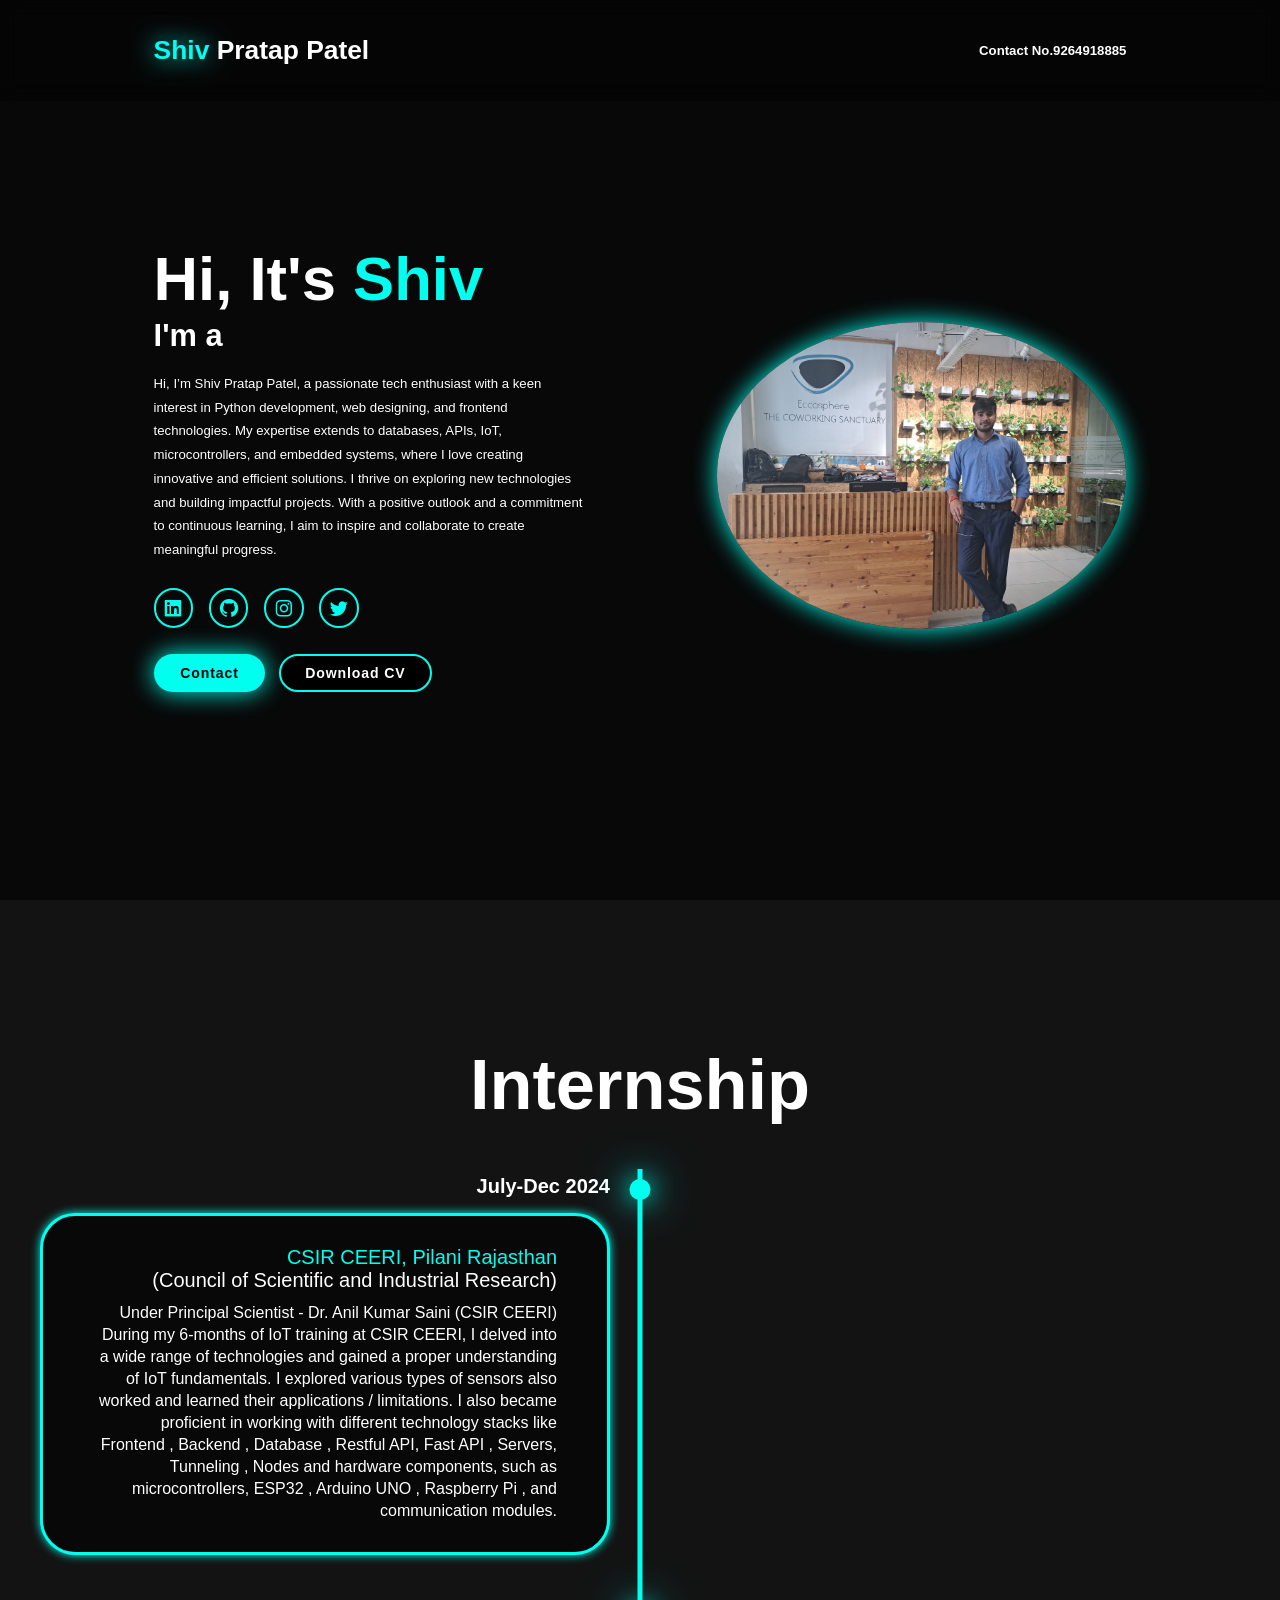
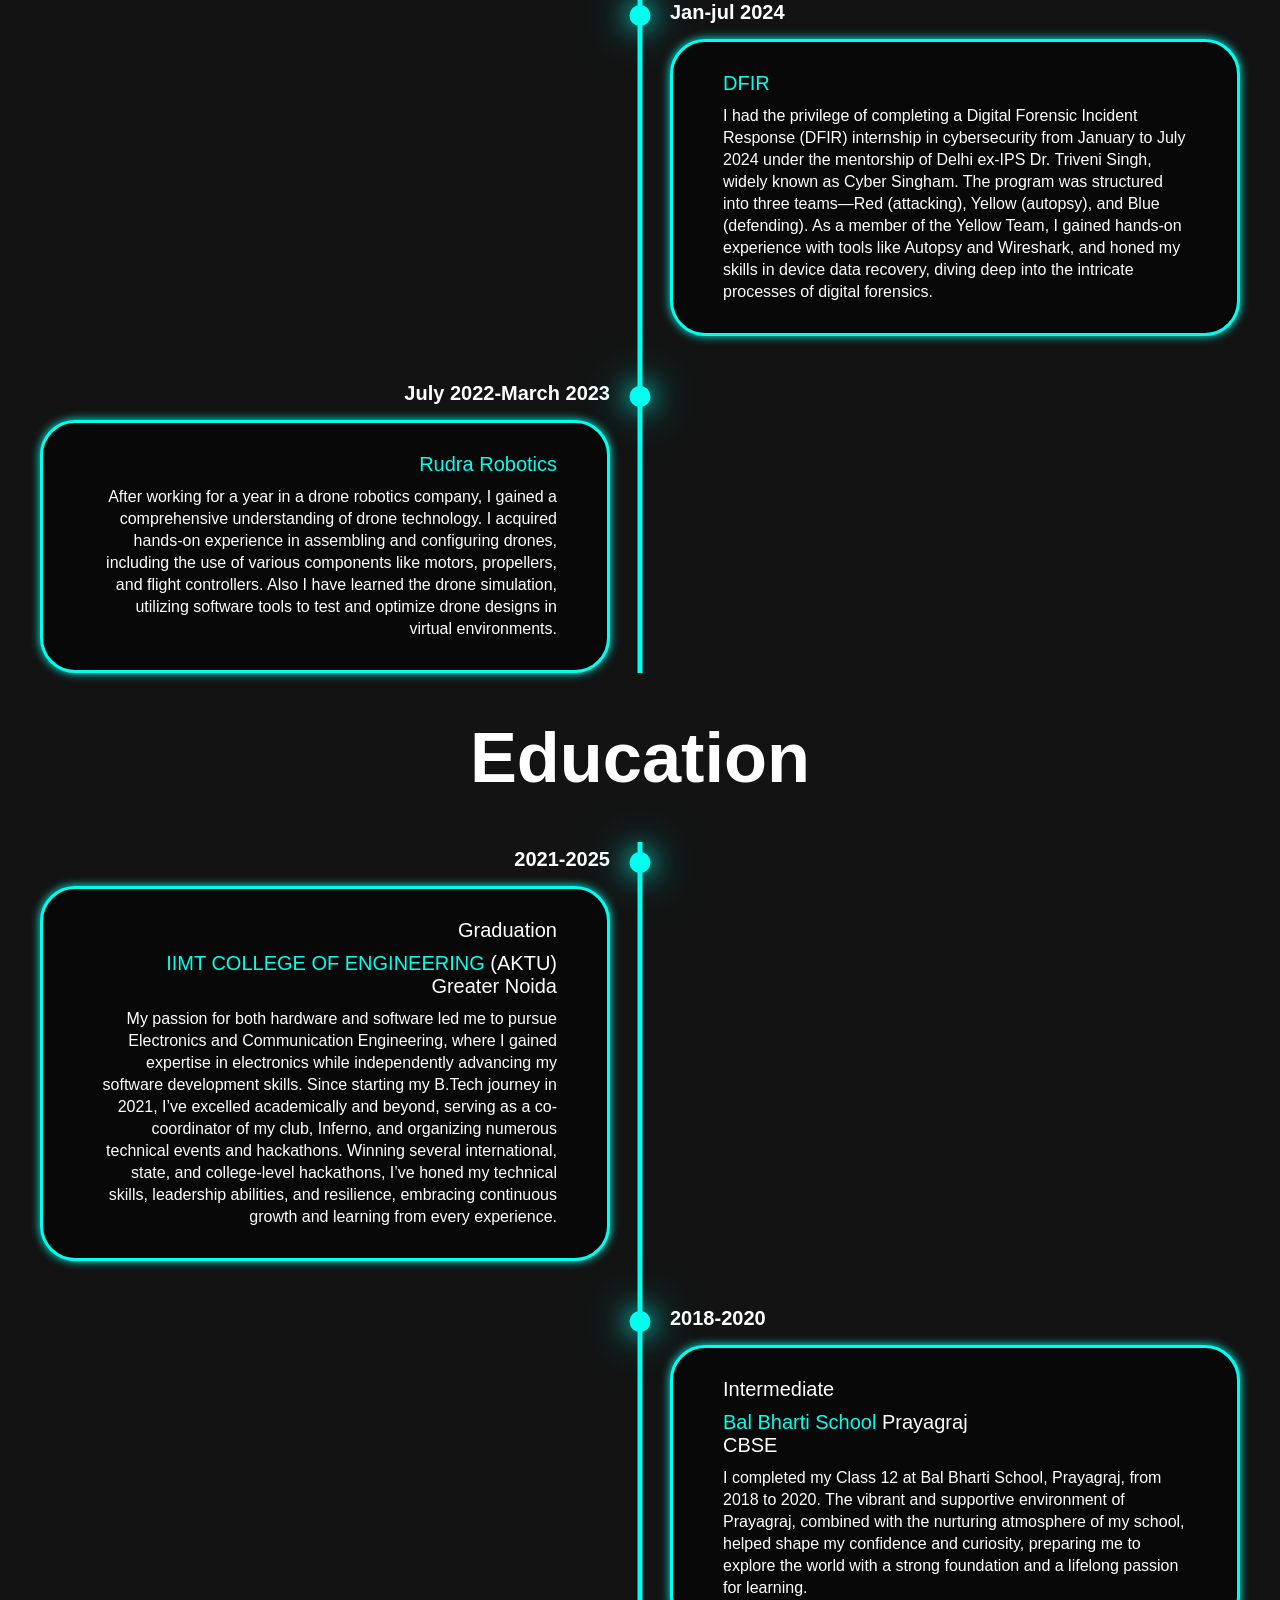
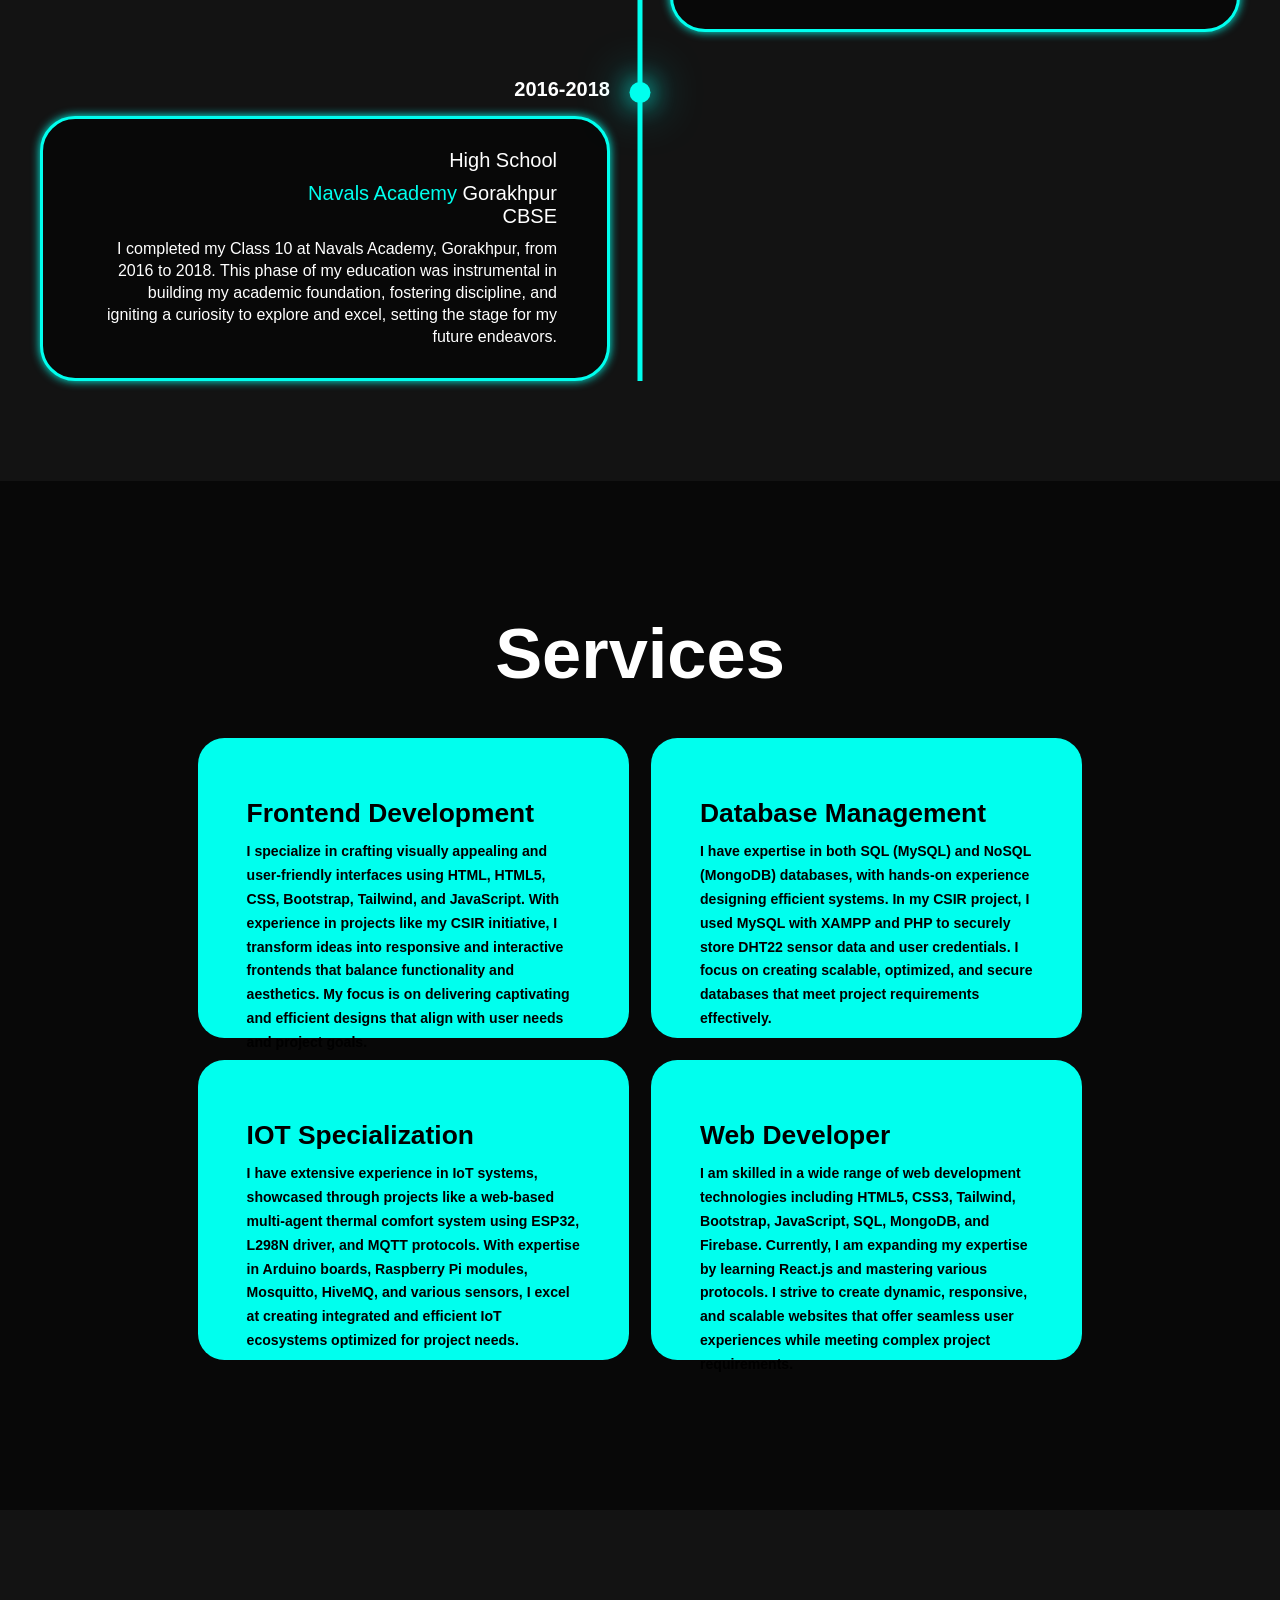
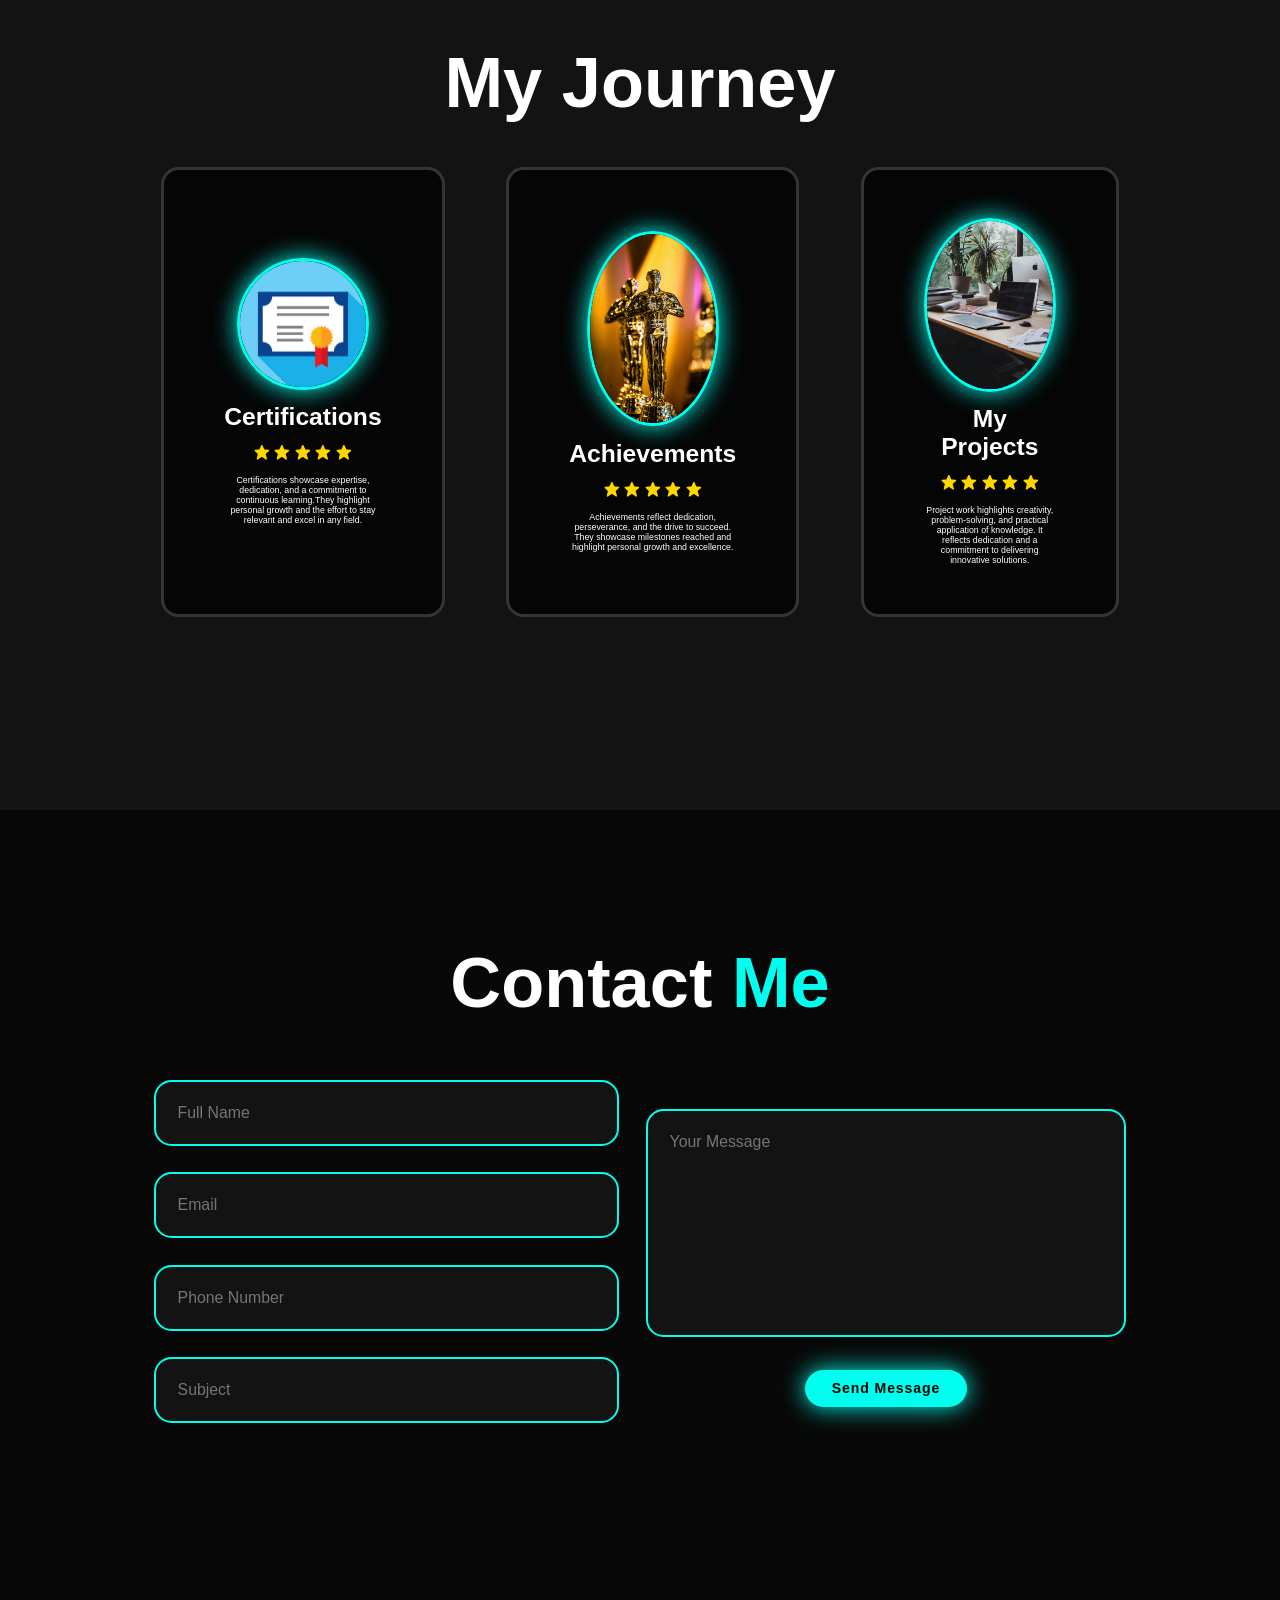
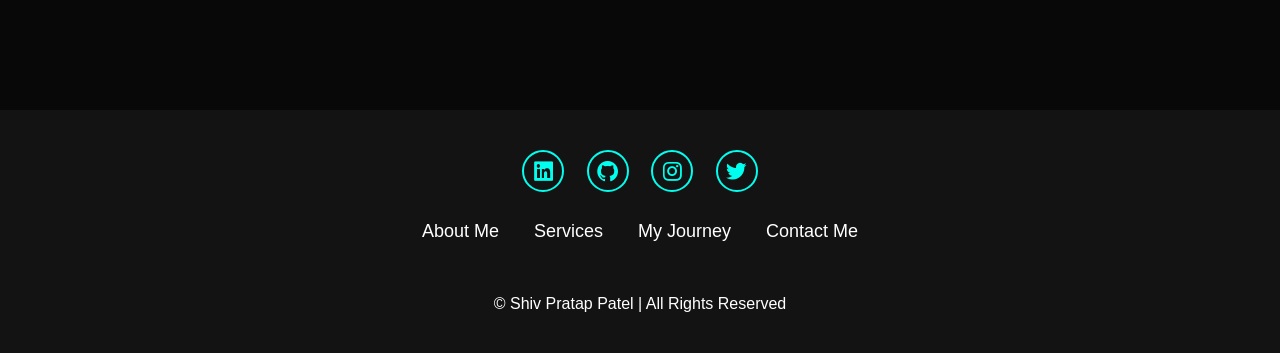
==== index.html @ 725e1b89 "Update index.html" ====
<!DOCTYPE html>
<html lang="en">
<head>
    <meta charset="UTF-8">
    <meta http-equiv="X-UA-Compatible" content="IE=edge">
    <meta name="viewport" content="width=device-width, initial-scale=1.0">
    <title>Shiv's Portfolio</title>
    <link rel="stylesheet" href="CSS/style.css">
    <link href='https://unpkg.com/boxicons@2.1.4/css/boxicons.min.css' rel='stylesheet'>
</head>
<body> 

    <header class="header">
        <a href="#home" class="logo"> <span>Shiv</span> Pratap Patel </a>
        <h2>Contact No.9264918885</h2>
        
        <i class="bx bx-menu" id="menu-icon"></i>


        <nav class="navbar">
            <a href="#home" class="active"> Home</a>
            <a href="#education"> Intern & Education </a>
            <a href="#services">Services</a>
            <a href="#testimonials"> My Journey</a>
            <a href="#contact">Contact</a>
        </nav>

    </header>
    <section class="home" id="home">
        <div class="home-content">
            <h1>Hi, It's <span>Shiv</span></h1>
            <h3 class="text-animation">I'm a <span></span></h3>
            <p>Hi, I’m Shiv Pratap Patel, a passionate tech enthusiast with a keen interest in Python development, web designing, and frontend technologies. My expertise extends to databases, APIs, IoT, microcontrollers, and embedded systems, where I love creating innovative and efficient solutions. I thrive on exploring new technologies and building impactful projects. With a positive outlook and a commitment to continuous learning, I aim to inspire and collaborate to create meaningful progress.</p>

            <div class="social-icons">
                <a href="https://www.linkedin.com/in/shiv-pratap-patel-247989256/" target="_blank"><i class='bx bxl-linkedin-square'></i></a>
                <a href="https://github.com/Shiv652003" target="_blank"><i class='bx bxl-github' ></i></a>
                <a href="#"><i class='bx bxl-instagram' ></i></a>
                <a href="https://x.com/SP_Patel0605" target="_blank"><i class='bx bxl-twitter' ></i></a>
            </div>
            
            <div class="btn-group">
                <a href="..#contact" class="btn">Contact</a>
                <a href="dox/CV.pdf" download class="btn">Download CV</a>
            </div >
        </div>
            <div class="home-img">
                <img src="images/shivprofile.jpg" alt="">

            </div>
    </section>
    
    <section class="education" id="education">

        <h2 class="heading"> Internship</h2>
        <div class="timeline-items">

            <div class="timeline-item">
                <div class="timeline-dot"></div>
                    <div class="timeline-date">July-Dec 2024
                    </div>
                    <div class="timeline-content">
                        <h3><span>CSIR CEERI, Pilani Rajasthan</span> <br> (Council of Scientific and Industrial Research)</h3>
                        <p> Under Principal Scientist - Dr. Anil Kumar Saini (CSIR CEERI) 
                            During my 6-months of IoT training at CSIR CEERI, I delved into a wide range of technologies
                             and gained a proper understanding of IoT fundamentals. I explored various types of sensors
                             also worked and learned their applications / limitations. I also became proficient in working
                             with different technology stacks like Frontend , Backend , Database , Restful API, Fast API ,
                             Servers, Tunneling , Nodes and hardware components, such as microcontrollers, ESP32 ,
                             Arduino UNO , Raspberry Pi , and communication modules.
                        </p>
                    </div>
            </div>

            <div class="timeline-item">
                <div class="timeline-dot"></div>
                    <div class="timeline-date">Jan-jul 2024
                    </div>
                    <div class="timeline-content">
                        <h3><span>DFIR</span> <br></h3>
                        <p> I had the privilege of completing a Digital Forensic Incident Response (DFIR) internship in cybersecurity from January to July 2024 under the mentorship of Delhi ex-IPS Dr. Triveni Singh, widely known as Cyber Singham. The program was structured into three teams—Red (attacking), Yellow (autopsy), and Blue (defending). As a member of the Yellow Team, I gained hands-on experience with tools like Autopsy and Wireshark, and honed my skills in device data recovery, diving deep into the intricate processes of digital forensics.
                        </p>
                    </div>
                
            </div>

            <div class="timeline-item">
                <div class="timeline-dot"></div>
                    <div class="timeline-date">July 2022-March 2023
                    </div>
                    <div class="timeline-content">
                        <h3><span>Rudra Robotics</span> <br></h3>
                        <p> After working for a year in a drone robotics company, I gained a comprehensive
                            understanding of drone technology. I acquired hands-on experience in assembling and
                            configuring drones, including the use of various components like motors, propellers, and flight
                            controllers. 
                           Also I have learned the drone simulation, utilizing software tools to test and optimize drone
                            designs in virtual environments.
                        </p>
                    </div>
                
            </div>
        </div>

        <h2 class="heading"> Education</h2>

        <div class="timeline-items">

            <div class="timeline-item">
                <div class="timeline-dot"></div>
                    <div class="timeline-date">2021-2025
                    </div>
                    <div class="timeline-content">
                        <h3>Graduation</h3>
                        <h3><span>IIMT COLLEGE OF ENGINEERING</span> (AKTU) <br> Greater Noida</h3>
                        <h3></h3>
                        <p>
                            My passion for both hardware and software led me to pursue Electronics and Communication Engineering, where I gained expertise in electronics while independently advancing my software development skills. Since starting my B.Tech journey in 2021, I’ve excelled academically and beyond, serving as a co-coordinator of my club, Inferno, and organizing numerous technical events and hackathons. Winning several international, state, and college-level hackathons, I’ve honed my technical skills, leadership abilities, and resilience, embracing continuous growth and learning from every experience.
                        </p>
                    </div>
                
            </div>

            <div class="timeline-item">
                <div class="timeline-dot"></div>
                    <div class="timeline-date">2018-2020
                    </div>
                    <div class="timeline-content">
                        <h3>Intermediate</h3>
                        <h3><span>Bal Bharti School</span> Prayagraj <br> CBSE</h3>
                        <p>I completed my Class 12 at Bal Bharti School, Prayagraj, from 2018 to 2020. The vibrant and supportive environment of Prayagraj, combined with the nurturing atmosphere of my school, helped shape my confidence and curiosity, preparing me to explore the world with a strong foundation and a lifelong passion for learning.</p>
                    </div>
                
            </div>

            <div class="timeline-item">
                <div class="timeline-dot"></div>
                    <div class="timeline-date">2016-2018
                    </div>
                    <div class="timeline-content">
                        <h3>High School</h3>
                        <h3><Span>Navals Academy</Span> Gorakhpur <br> CBSE</h3>
                        <p>I completed my Class 10 at Navals Academy, Gorakhpur, from 2016 to 2018. This phase of my education was instrumental in building my academic foundation, fostering discipline, and igniting a curiosity to explore and excel, setting the stage for my future endeavors.</p>
                    </div>
                
            </div>

            

            
        </div>
        
    </section>

    <section class="services" id="services">
        <h2 class="heading">Services</h2>
        <div class="services-container">
            <div class="service-box">
                <div class="service-info">
                    <h4>Frontend Development</h4>
                    <p>I specialize in crafting visually appealing and user-friendly interfaces using HTML, HTML5, CSS, Bootstrap, Tailwind, and JavaScript. With experience in projects like my CSIR initiative, I transform ideas into responsive and interactive frontends that balance functionality and aesthetics. My focus is on delivering captivating and efficient designs that align with user needs and project goals.</p>
                </div>
            </div>
            <div class="service-box">
                <div class="service-info">
                    <h4>Database Management</h4>
                    <p>I have expertise in both SQL (MySQL) and NoSQL (MongoDB) databases, with hands-on experience designing efficient systems. In my CSIR project, I used MySQL with XAMPP and PHP to securely store DHT22 sensor data and user credentials. I focus on creating scalable, optimized, and secure databases that meet project requirements effectively.</p>
                </div>
            </div>
            <div class="service-box">
                <div class="service-info">
                    <h4>IOT Specialization</h4>
                    <p>I have extensive experience in IoT systems, showcased through projects like a web-based multi-agent thermal comfort system using ESP32, L298N driver, and MQTT protocols. With expertise in Arduino boards, Raspberry Pi modules, Mosquitto, HiveMQ, and various sensors, I excel at creating integrated and efficient IoT ecosystems optimized for project needs.</p>
                </div>
            </div>

            <div class="service-box">
                <div class="service-info">
                    <h4>Web Developer</h4>
                    <p>I am skilled in a wide range of web development technologies including HTML5, CSS3, Tailwind, Bootstrap, JavaScript, SQL, MongoDB, and Firebase. Currently, I am expanding my expertise by learning React.js and mastering various protocols. I strive to create dynamic, responsive, and scalable websites that offer seamless user experiences while meeting complex project requirements.</p>
                </div>
            </div>
    </section>

    <section class="testimonials" id="testimonials">
        <div class="testimonials-box">
            <h2 class="heading">My Journey</h2>

            <div class="wrapper">
                <div class="testimonial-item">
                    <img src="images/cert3.jpg" alt="">
                    <a id="my-journey" href="pages/certifications.html"><h2>Certifications</h2></a>
                    <!-- <h2>Certifications</h2> -->
                    <div class="rating">
                        <i class='bx bxs-star' id="star"></i>
                        <i class='bx bxs-star' id="star"></i>
                        <i class='bx bxs-star' id="star"></i>
                        <i class='bx bxs-star' id="star"></i>
                        <i class='bx bxs-star' id="star"></i>
                    </div>

                    <p>Certifications showcase expertise, dedication, and a commitment to continuous learning.They highlight personal growth and the effort to stay relevant and excel in any field. </p>
                </div>
                
                <div class="testimonial-item">
                    <img src="images/ach2.jpg" alt="">
                    <!-- <h2>Achievements</h2> -->
                    <a id="my-journey" href="pages/achievements.html"><h2>Achievements</h2></a>
                    <div class="rating">
                        <i class='bx bxs-star' id="star"></i>
                        <i class='bx bxs-star' id="star"></i>
                        <i class='bx bxs-star' id="star"></i>
                        <i class='bx bxs-star' id="star"></i>
                        <i class='bx bxs-star' id="star"></i>
                    </div>
                    
                    <p>Achievements reflect dedication, perseverance, and the drive to succeed. They showcase milestones reached and highlight personal growth and excellence.</p>
                </div>
                
                <div class="testimonial-item">
                    <img src="images/proj1.jpg" alt="">
                    <h2>My Projects</h2>
                    <div class="rating">
                        <i class='bx bxs-star' id="star"></i>
                        <i class='bx bxs-star' id="star"></i>
                        <i class='bx bxs-star' id="star"></i>
                        <i class='bx bxs-star' id="star"></i>
                        <i class='bx bxs-star' id="star"></i>
                        
                    </div>
                    
                    <p>Project work highlights creativity, problem-solving, and practical application of knowledge. It reflects dedication and a commitment to delivering innovative solutions.</p>
                </div>
                
            </div>
        </div>

    </section>

    <section class="contact" id="contact">
        <h2 class="heading">Contact <span>Me</span> </h2> 

        <!-- <form onsubmit="emailSend(); reset(); return false;"> -->
        <form action="https://api.web3forms.com/submit" method="POST">
            <div class="input-group">
                <div class="input-box txt-field">
                    <input type="hidden" name="access_key" value="c3385c8e-d8b0-4705-aa0f-63e1ed47fbe3">
                    <input type="text" name="Full Name" placeholder="Full Name">
                    <div class="error-text">full name can't be blank</div>
                    <input type="email" name="Email" placeholder="Email">
                    <div class="error-text">full name can't be blank</div>
                </div>
                <div class="input-box txt-field">
                    <input type="number" name="Phone Number" placeholder="Phone Number">
                    <div class="error-text">full name can't be blank</div>
                    <input type="text" name="Subject" placeholder="Subject">
                    <div class="error-text">full name can't be blank</div>
                </div>
            </div>
            
            <div class="input-group-2 txt-field">
                <textarea name="Message" placeholder="Your Message" id="" cols="30" rows="10"></textarea>
                <div class="error-text">full name can't be blank</div>
                <input type="submit" value="Send Message" class="btn" >
            </div>
        </form>
        <!-- <script src="https://sheetdb.io/s/f/r93lde9vffz5g.js"></script> -->
        <!-- Used this code to send the data to google sheet using sheetdb, to remember-> also i have used SMTPjs service to send the form data to gmail using smtp server-->
    </section>

    <footer class="footer">
        
        <div class="social">
            <a href="https://www.linkedin.com/in/shiv-pratap-patel-247989256/" target="_blank"><i class='bx bxl-linkedin-square'></i></a>
            <a href="https://github.com/Shiv652003" target="_blank"><i class='bx bxl-github' ></i></a>
            <a href="#"><i class='bx bxl-instagram' ></i></a>
            <a href="https://x.com/SP_Patel0605" target="_blank"><i class='bx bxl-twitter' ></i></a>
        </div>

        <ul class="list">

            <li>
                <a href="#">About Me</a>
            </li>

            <li>
                <a href="#services">Services</a>
            </li>

            <li>
                <a href="#testimonials">My Journey</a>
            </li>

            <li>
                <a href="#contact">Contact Me</a>
            </li>
            
        </ul>
        <p class="copyright">
            © Shiv Pratap Patel | All Rights Reserved
        </p>
        
    </footer>

    <script src="JS/script.js"></script>
    <script src="script.js" defer></script>

    <script src="https://smtpjs.com/v3/smtp.js">
    </script>
</body>
</html>
---- CSS/style.css ----
* {
    margin: 0;
    padding: 0;
    box-sizing: border-box;
    text-decoration: none;
    border: none;
    outline: none;
    scroll-behavior: smooth;
    font-family: "Poppins", sans-serif;
}

:root {
    --bg-color: #080808;
    --second-bg-color:#131313;
    --text-color: white;
    --main-color:#00ffee;
}
html{
    font-size: 60%;
    overflow-x: hidden;
}
body {
    background: var(--bg-color);
    color: var(--text-color);
}
.header{
    position: fixed;
    top: 0;
    left: 0;
    width: 100%;
    padding: 4rem 12% 4rem;
    background: rgba(0, 0, 0, 0.3);
    backdrop-filter: blur(10px);
    display: flex;
    justify-content: space-between;
    align-items: center;
    z-index: 5;
}
.logo{
    font-size: 3rem;
    color: var(--text-color);
    font-weight: 800;
    cursor: pointer;
    transition: 0.3s ease;
}
.logo:hover{
    transform: scale(1.1);
}
.logo span{
    text-shadow: 0 0 25px var(--main-color);
}
/*  */
.navbar {
    display: none; /* Hidden by default */
    position: absolute;
    top: 100%; /* Adjust position below the header */
    right: 0;
    background-color: var(--main-color);
    width: 100%; /* Full width for mobile view */
    text-align: center;
    z-index: 100;
  }
  
  .navbar.active {
    display: block; /* Show navbar when active */
  }
  
  .navbar a {
    display: block;
    padding: 10px 20px;
    color: white;
    text-decoration: none;
  }
  
/*  */
.navbar a{
    font-size: 1.8rem;
    color: var(--text-color);
    margin-left: 4rem;
    font-weight: 500;
    transition: 0.3s ease;
}
.navbar a:hover,
.navbar a.active{
    color:var(--main-color);
    border-bottom: 3px solid var(--main-color);
}
#menu-icon{
    font-size: 3.6rem;
    color: var(--main-color);
    display: none;
}
section{
    min-height: 100vh;
    padding: 10rem 12% 10rem;
}
.home{
    display: flex;
    align-items: center;
    justify-content: center;
    gap: 15rem;
}
.home-content{
    display: flex;
    flex-direction: column;
    align-items: baseline;
    text-align: left;
    justify-content: center;
    margin-top: 3rem;
}
span{
    color: var(--main-color);
}
.logo span{
    color: var(--main-color);
}
.home-content h3{
    margin-bottom: 2rem;
    margin-top: 1rem;
    font-size: 3.5rem;
}
.home-content h1{
    font-size: 7rem;
    font-weight: 700;
    margin-top: 1.5rem;
    line-height: 1;
}
.home-img{
    border-radius:50%;
}
.home-img img{
    position:relative;
    top: 3rem;
    width: 32vw;
    border-radius: 50%;
    box-shadow: 0 0 25px var(--main-color);
    cursor: pointer;
    transition: 0.4s ease-in-out;
}
.home-img img:hover{
    box-shadow: 0 0 25px var(--main-color),
                0 0 50px var(--main-color),
                0 0 100px var(--main-color);
}
.home-content p{
    font-size: 1.5rem;
    font-weight: 500;
    line-height: 1.8;
    max-width: 1000px;
}
.social-icons a{
    display: inline-flex;
    justify-content: center;
    align-items: center;
    width: 4.5rem;
    height: 4.5rem;
    background: transparent;
    border: 2px solid var(--main-color);
    font-size: 2.5rem;
    border-radius: 50%;
    color: var(--main-color);
    margin: 3rem 1.5rem 3rem 0;
    transition: 0.3s ease-in-out;
}
.social-icons a:hover{
    color: var(--text-color);
    transform: scale(1.3) translateY(-5px);
    box-shadow: 0 0 25px var(--main-color);
    background-color: var(--main-color);
}
.btn{
    display: inline-block;
    padding: 1rem 2.8rem;
    background: var(--main-color);
    box-shadow: 0 0 25px var(--main-color);
    border-radius: 4rem;
    font-size: 1.6rem;
    color: black;
    border: 2px solid transparent;
    letter-spacing: 0.1rem;
    font-weight: 600;
    transition: 0.3s ease-in-out;
    cursor: pointer;
}
.btn:hover{

    transform: scale(1.05);
    box-shadow: 0 0 50px var(--main-color);
}
.btn-group{
    display: flex;
    align-items: center;
    gap: 1.5rem;
}
.btn-group a:nth-of-type(2){
    background-color: black;
    color: var(--text-color);
    border: 2px solid var(--main-color);
    box-shadow: 0 0 25px transparent;
}
.btn-group a:nth-of-type(2):hover{
    box-shadow: 0 0 25px var(--main-color) ;
    background-color: var(--main-color);
    color: black;
}
.text-animation{
    font-size: 34px;
    font-weight: 600;
    min-width: 280px;
}
.text-animation span{
    position: relative;
}
.text-animation span::before{
    content: "Web Developer";
    color: var(--main-color);
    animation: words 20s infinite ;
}
.text-animation span::after{
    content: "";
    background-color: var(--bg-color);
    position: absolute;
    width: calc(100% + 8px);
    height: 100%;
    border-left: 3px solid var(--bg-color);
    right: -8px;
    animation:cursor 0.6s infinite, typing 20s steps(14) infinite;
}
@keyframes cursor{
    to{
        border-left: 2px solid var(--main-color);
    }
}
@keyframes words{
    0%,
    20%{
        content: "Frontend Designer";
    }
    21%,
    40%{
        content: "Python Developer";
    }
    41%,
    60%{
        content: "IOT Specialist";
    }
    61%,
    80%{
        content: "Web Designer";
    }
    81%,
    100%{
        content: "Database Administrator";
    }
}
@keyframes typing{
    10%,
    15%,
    30%,
    35%,
    50%,
    55%,
    70%,
    75%,
    90%,
    95%{
        width: 0;
    }
    5%,
    20%,
    25%,
    40%,
    45%,
    60%,
    80%,
    85%{
        width: calc(100% + 9px);
    }
}
.heading{
    font-size: 8rem;
    text-align: center;
    margin: 5rem 0;
}
.education{
    padding: 100px 15px;
    background: var(--second-bg-color);
}
.education h2{
    margin-bottom: 5rem;
}
.timeline-items {
    max-width: 1200px;
    margin: auto;
    display: flex;
    flex-wrap: wrap;
    position: relative;
    justify-content: space-between; /* Ensures the boxes are spaced evenly */
}

.timeline-items::before {
    content: "";
    position: absolute;
    width: 5px; 
    height: 100%;
    background-color: var(--main-color);
    left: 50%; /* Centers the vertical line */
    transform: translateX(-50%); 
}

.timeline-dot {
    height: 21px;
    width: 21px;
    background-color: var(--main-color);
    box-shadow: 
        0 0 25px var(--main-color),
        0 0 50px var(--main-color);
    position: absolute;
    left: 50%; /* Centers the dot on the vertical line */
    transform: translateX(-50%); 
    border-radius: 50%;
    top: 10px; 
}
.timeline-item{
    margin-bottom: 40px;
    width: 100%;
    position:relative;
}
.timeline-item:last-child{
    margin-bottom: 0;
}
.timeline-item:nth-child(odd){
    padding-right: calc(50% + 30px);
    text-align: right;
}
.timeline-item:nth-child(even){
    padding-left: calc(50% + 30px);
}

.timeline-date{
    font-size: 20px;
    font-weight: 800;
    color: white;
    margin: 6px 0 15px;
}
.timeline-content{
    background-color: var(--bg-color);
    border: 3px solid var(--main-color);
    padding: 30px 50px;
    border-radius: 4rem;
    box-shadow: 0 0 10px var(--main-color);
    cursor: pointer;
    transition: 0.3s ease-in-out;
}
.timeline-content:hover{
    transform: scale(1.05);
    box-shadow: 0 0 25px var(--main-color);
}
.timeline-content h3{
    font-size: 20px;
    color: white;
    margin: 0 0 10px;
    font-weight: 500;
}
.timeline-content p{
    color: white;
    font-size: 16px;
    font-weight: 300;
    line-height:22px;
}
::-webkit-scrollbar{
    width: 15px;
}
::-webkit-scrollbar-thumb{
    background-color: var(--main-color);
}
::-webkit-scrollbar-track{
    background-color: var(--bg-color);
    width: 50px;
}
.services{
    background: var(--bg-color);
    color: black;
}
.services h2{
    margin-bottom: 5rem;
    color: white;
}
.services-container{
    display: grid;
    grid-template-columns: repeat(2,1fr);
    align-items: center;
    gap: 2.5rem;
}
.service-box{
    background-color: var(--main-color);
    height: 300px;
    border-radius: 3rem;
    border: 5px solid transparent;
    cursor: pointer;
    transition: 0.4s ease-in-out;
}
.service-box:hover{
    background: white;
    color: black;
    border: 5px solid var(--main-color);
    transform: scale(1.03);
}
.service-box .service-info{
    display: flex;
    flex-direction: column;
    text-align: left;
    max-height: 200px;
    justify-content: left;
    align-items: baseline;
    padding: 5rem 5rem;
}
.service-info h4{
    font-size: 3rem;
    font-weight: 800;
    line-height: 2;
}
.service-info p{
    font-size: 1.6rem;
    font-weight: 600;
    max-height: 100px;
    line-height: 1.7;
    margin: auto;
}
.testimonials{
    background: var(--second-bg-color);
}
.testimonials-box{
    background-size: cover;
    display: flex;
    align-items: center;
    justify-content: center;
    flex-direction: column;
}
.testimonials .heading{
    margin-bottom: 5rem;
}
.testimonials-box img{
    width: 15rem;
    border-radius: 50%;
    border: 3px solid var(--main-color);
    box-shadow: 0 0 25px var(--main-color);
}
.wrapper{
    display: grid;
    grid-template-columns: repeat(3,1fr);
    gap: 3rem;
}
#my-journey{
    color: white;
}
.testimonial-item{
    min-height:450px;
    max-width: 450px;
    background: rgba(0,0,0,0.7);
    border: 3px solid rgba(238,238,238,0.2);
    border-radius: 2rem;
    margin: 0 2rem;
    padding: 30px 60px;
    cursor: pointer;
    display: flex;
    flex-direction: column;
    align-items: center;
    justify-content: center;
    text-align:center;
    gap: 1.5rem;
    color: white;
    transition: 0.4s ease-in-out;
}
.testimonial-item:hover{
    border: 3px solid var(--main-color);
    transform: translateY(-10px)scale(1.03);
    box-shadow: 0 0 50px var(--main-color);
}
.testimonial-item h2{
    font-size: 2.8rem;
}
.testimonial-item p{
    font-size: 1.3;
}
#star{
    color: gold;
    font-size: 2rem;
}
.contact{
    background-color: var(--bg-color);
}
.connect h2{
    margin-bottom: 3rem;
    color: white;
}
.contact form{
    display: flex;
    align-items: center;
    justify-content: center;
    gap: 3rem;
    margin: 5rem auto;
    text-align: center;
}
.contact form .input-box{
    display: flex;
    justify-content: center;
    flex-wrap: wrap;
}
.txt-field .error-text{
    font-size: 14.5px;
    color: red;
    text-align: left;
    margin: -5px 0 10px;
    display: none;

}
/* form .input-group-2 {
    resize: none;
} */

.contact form .input-box input,.contact form textarea{
    width: 100%;
    padding: 2.5rem;
    font-size: 1.8rem;
    color: var(--text-color);
    background: var(--second-bg-color);
    border-radius: 2rem;
    border-radius: 2rem;
    border: 2px solid var(--main-color);
    margin: 1.5rem 0;
    resize: none;
}
.contact form .btn{
    margin-top: 2rem;
}
.footer{
    position: relative;
    bottom: 0;
    width: 100%;
    padding: 40px 0;
    background-color: var(--second-bg-color);
}
.footer .social{
    text-align: center;
    padding-bottom: 25px;
    color: var(--main-color);
}
.footer .social a{
    font-size: 25px;
    color: var(--main-color);
    border: 2px solid var(--main-color);
    width: 42px;
    height: 42px;
    line-height: 42px;
    display: inline-block;
    text-align: center;
    border-radius: 50%;
    margin: 0 10px;
    transition: 0.3s ease-in-out;
}
.footer .social a:hover{
    transform: scale(1.2)translateY(-10px);
    background-color: var(--main-color);
    color: black;
    box-shadow: 0 0 25px var(--main-color);
}
.footer ul{
    margin-top: 0;
    padding: 0 ;
    font-size: 18px;
    line-height: 1.6;
    margin-bottom: 0;
    text-align: center;
}
.footer ul li a{
    color: white;
    border-bottom: 3px solid transparent;
    transition: 0.3s ease-in-out;
}
.footer ul li a:hover{
    border-bottom: 3px solid var(--main-color);
}
.footer ul li{
    display: inline-block;
    padding: 0 15px;
}
.footer .copyright{
    margin-top: 50px;
    text-align: center;
    font-size: 16px;
    color: white;
}

@media(max-width:1285px){
    html{
        font-size: 55%;
    }
    .services-container{
        padding-bottom: 7rem;
        grid-template-columns: repeat(2,1fr);
        margin: 0 5rem;
    }
}
@media(max-width:991px){
    header{
        padding:2rem 3%;
    }
    section{
        padding: 10rem 3% 2rem;
    }
    .timeline-items::before{
        left: 7px;
    }
    .timeline-item:nth-child(odd){
        padding-right: 0;
        text-align: left;
    }
    .timeline-item:nth-child(odd),
    .timeline-item:nth-child(even){
        padding-left: 37px;
    }
    .timeline-dot{
        left: 0;
    }
    .services{
        padding-bottom: 7rem;
    }
    .testimonials .wrapper{
        grid-template-columns: repeat(1,1fr);
    }
    .contact form{
        flex-direction: column;
    }
    .footer{
        padding: 2rem 3%;
    }
}
@media(max-width:895px){
    #menu-icon{
        display:block;
    }
    .navbar{
        position: absolute;
        top: 100%;
        right: 0;
        width: 50%;
        padding: 1rem 3%;
        background: rgba(0,0,0,0.8);
        backdrop-filter: blur(20px);
        border-bottom-left-radius: 2rem;
        border-left:2px solid var(--main-color);
        border-bottom: 2px solid var(--main-color);
        display: none;
    }
    .navbar .active{
        display: block;
    }
    .navbar a{
        display: block;
        font-size: 2rem;
        margin: 3rem;
        color: white;
    }
    .home{
        flex-direction: column-reverse;
        margin: 5rem 4rem;
    }
    .home-content h3{
        font-size: 2.6rem;
    }
    .home-content h1{
        font-size: 8rem;
        margin-top: 3rem;
    }
    .home-content p{
        max-width: 600px;
        margin: 0 auto;
    }
    .home-img img{
        width: 56vw;
    }
    .services h2{
        margin-bottom: 3rem;
    }
    .services-container{
        grid-template-columns: repeat(1,1fr);
    }
}


.certificate-container{
    width: 100%;
    min-height: 100vh;
    display: flex;
    align-items: center;
    justify-content: center;
    padding: 50px 8%;
}
.gallery{
    margin-top: 80px;
    display: grid;
    grid-template-columns: repeat(auto-fit, minmax(250px, 1fr));
    grid-gap: 30px;
}
.gallery img{
    width: 100%;
}
.card-link {
    display: block; /* Makes the anchor tag behave like a block-level element */
    text-decoration: none; /* Removes the default underline from the link */
  }
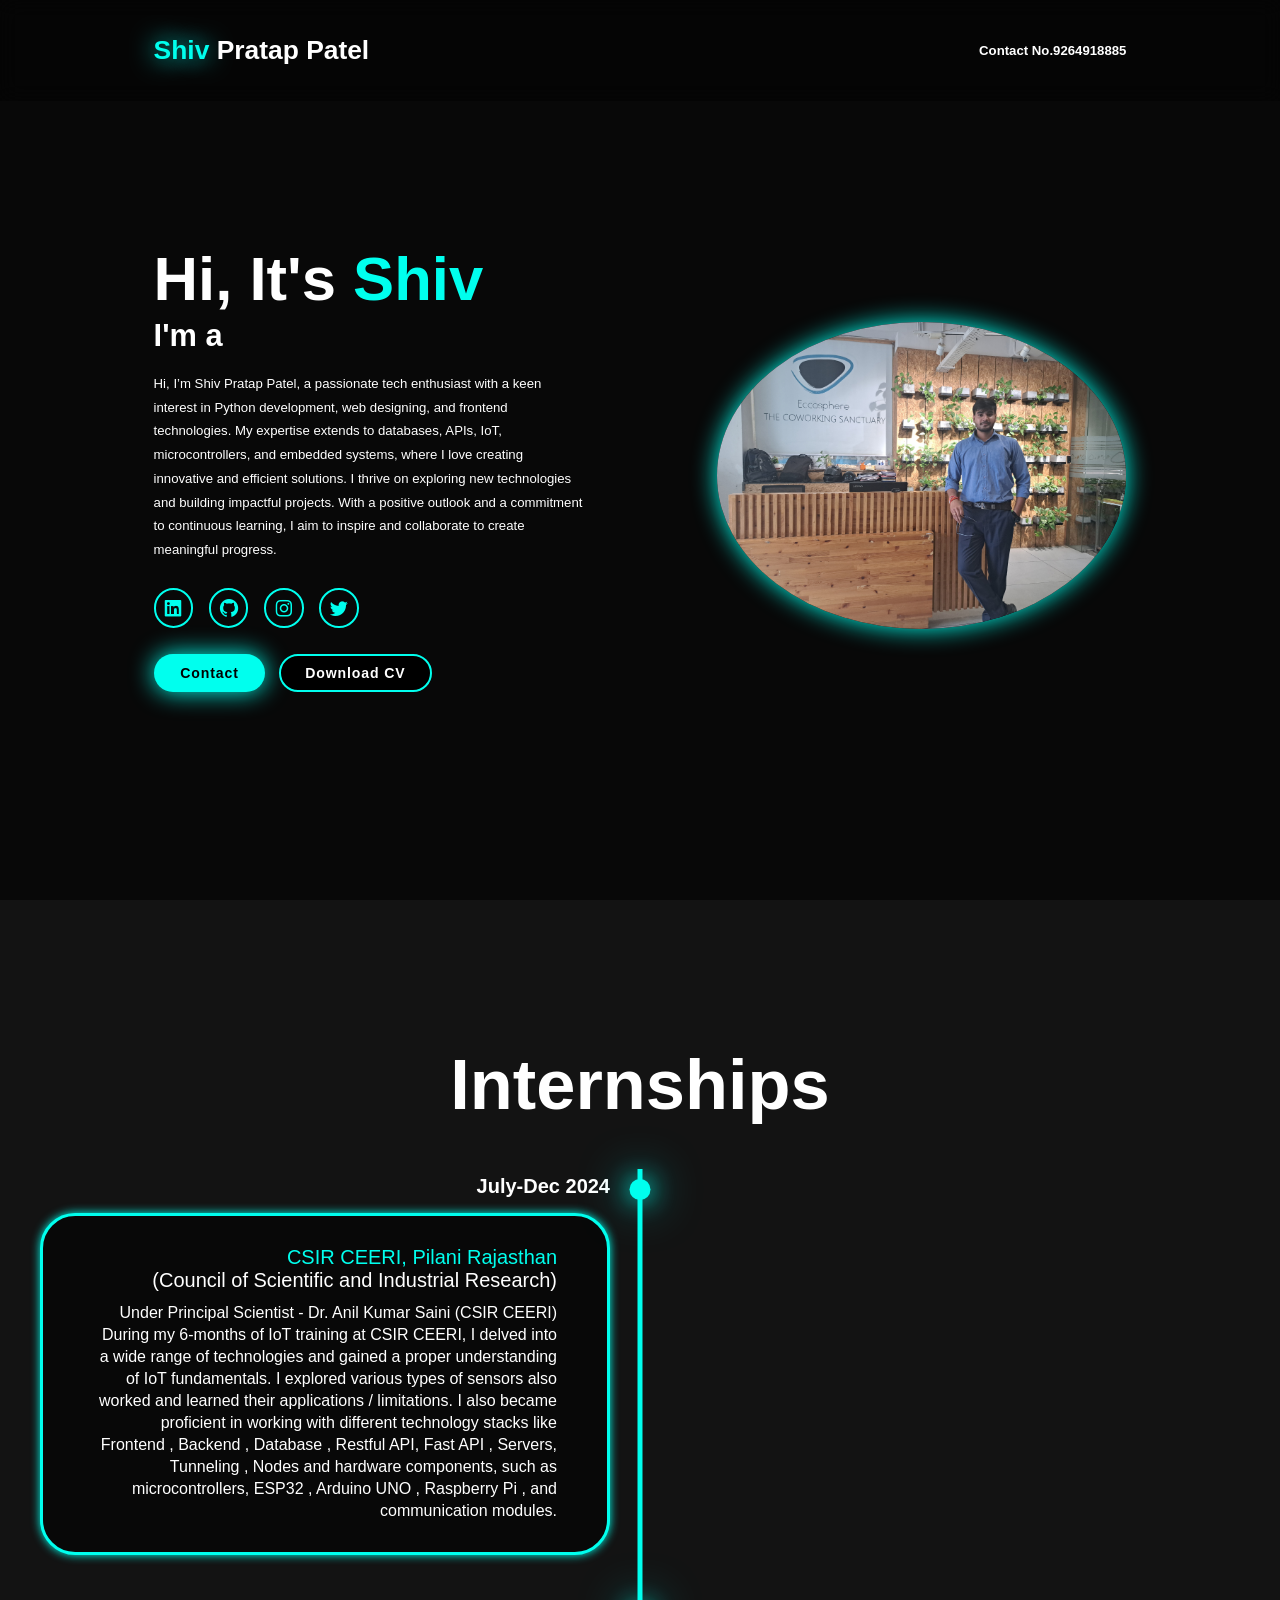
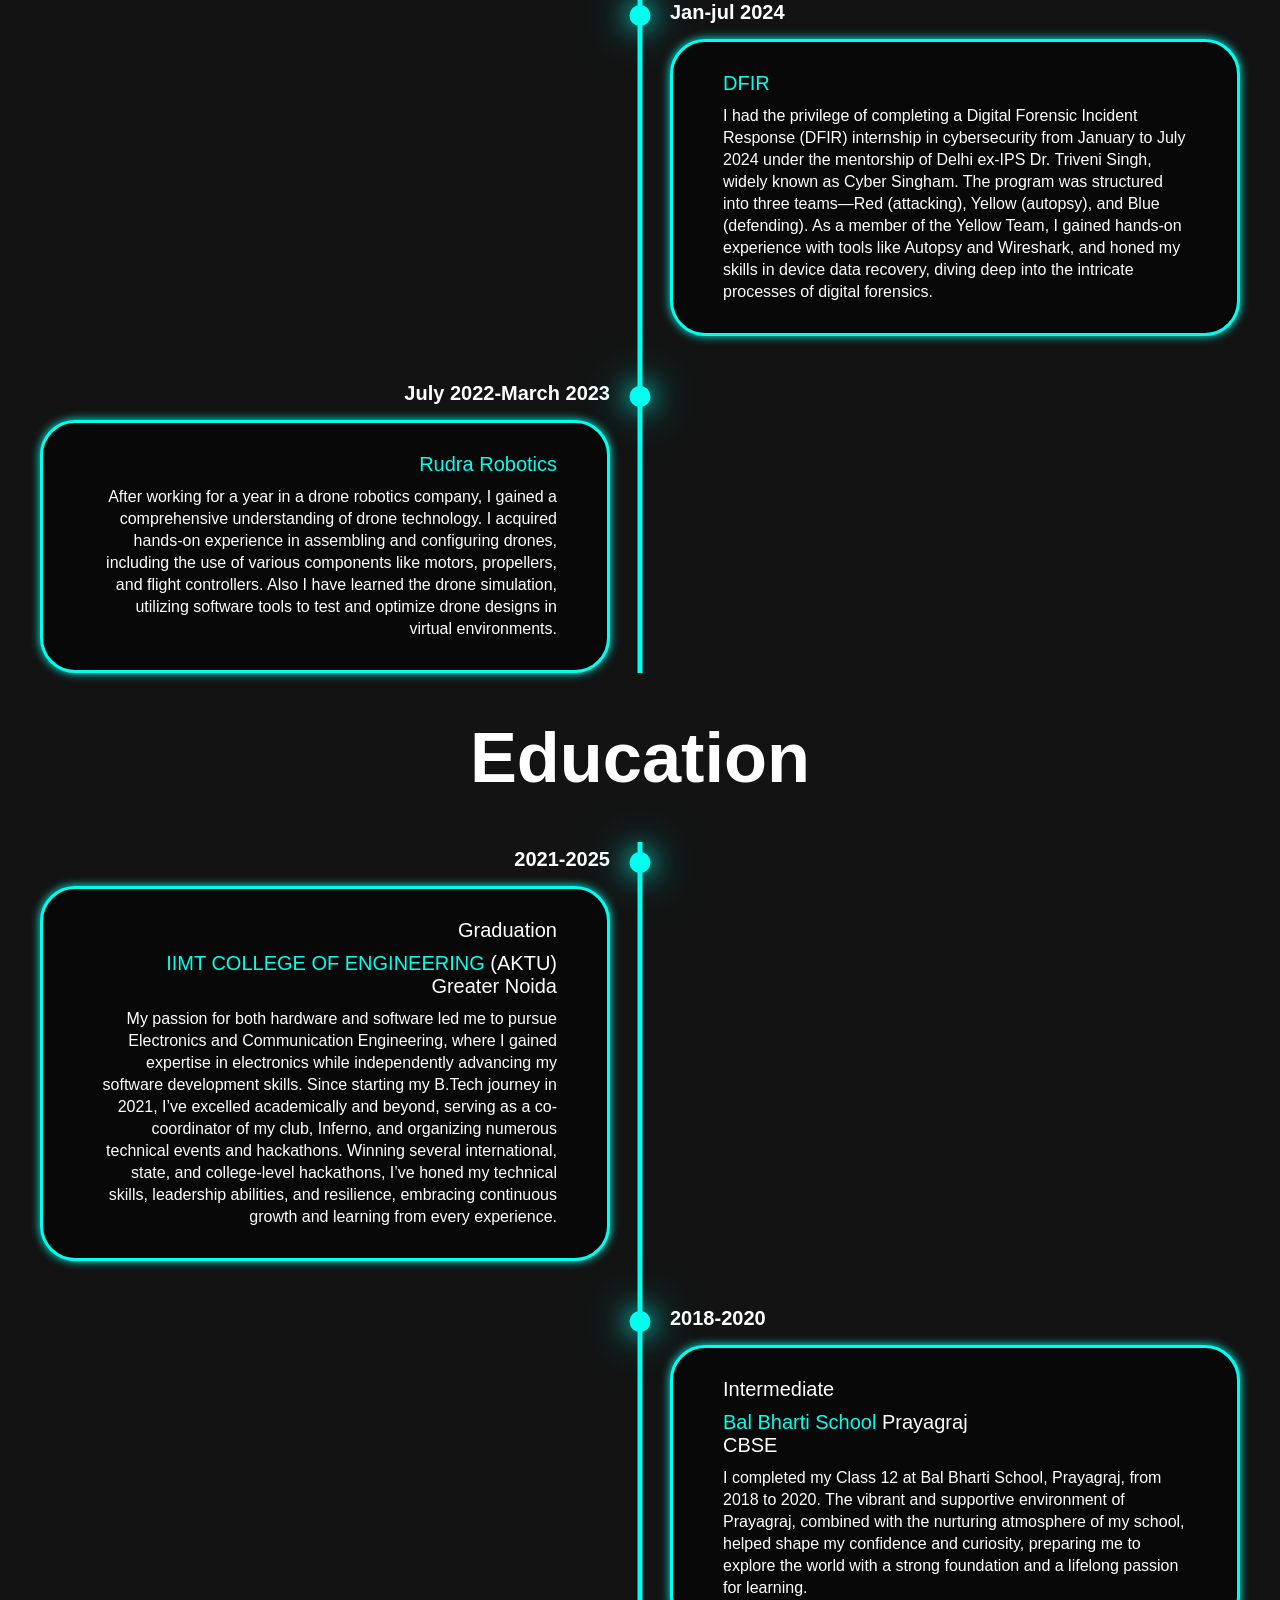
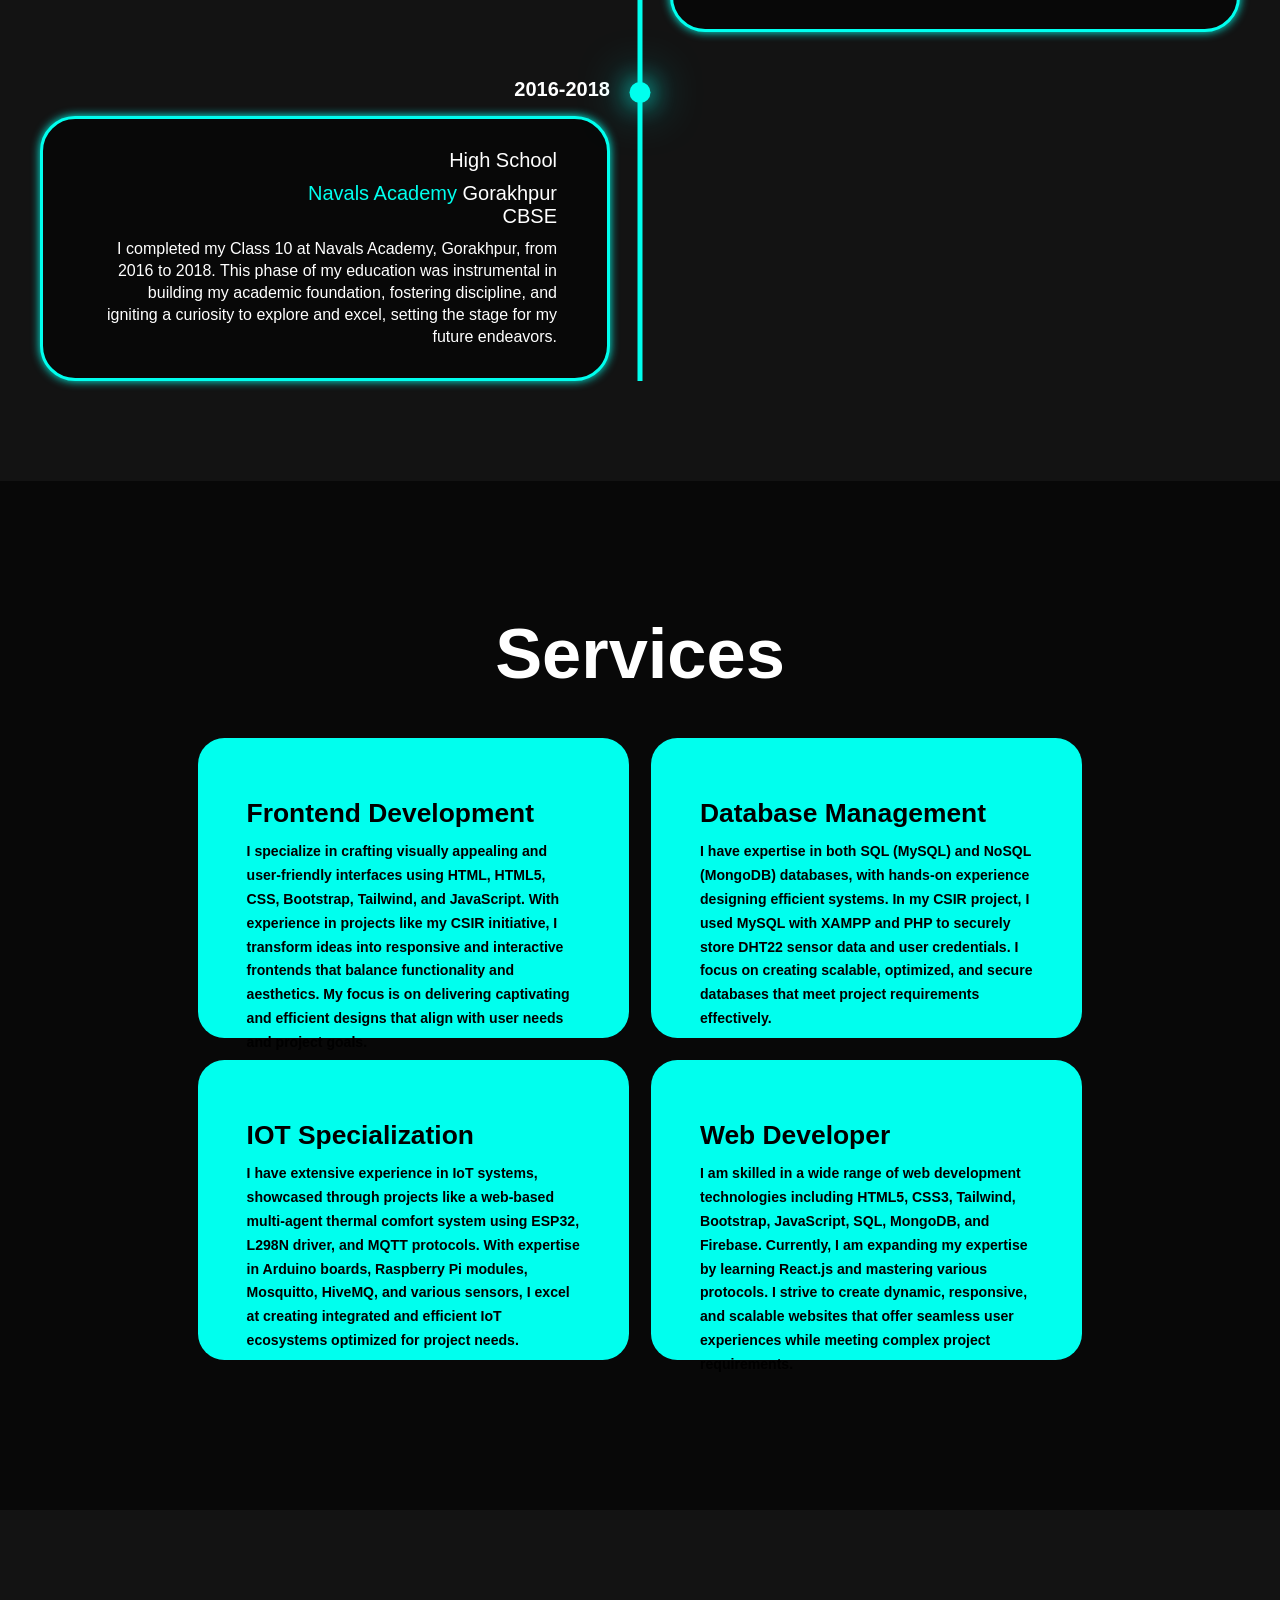
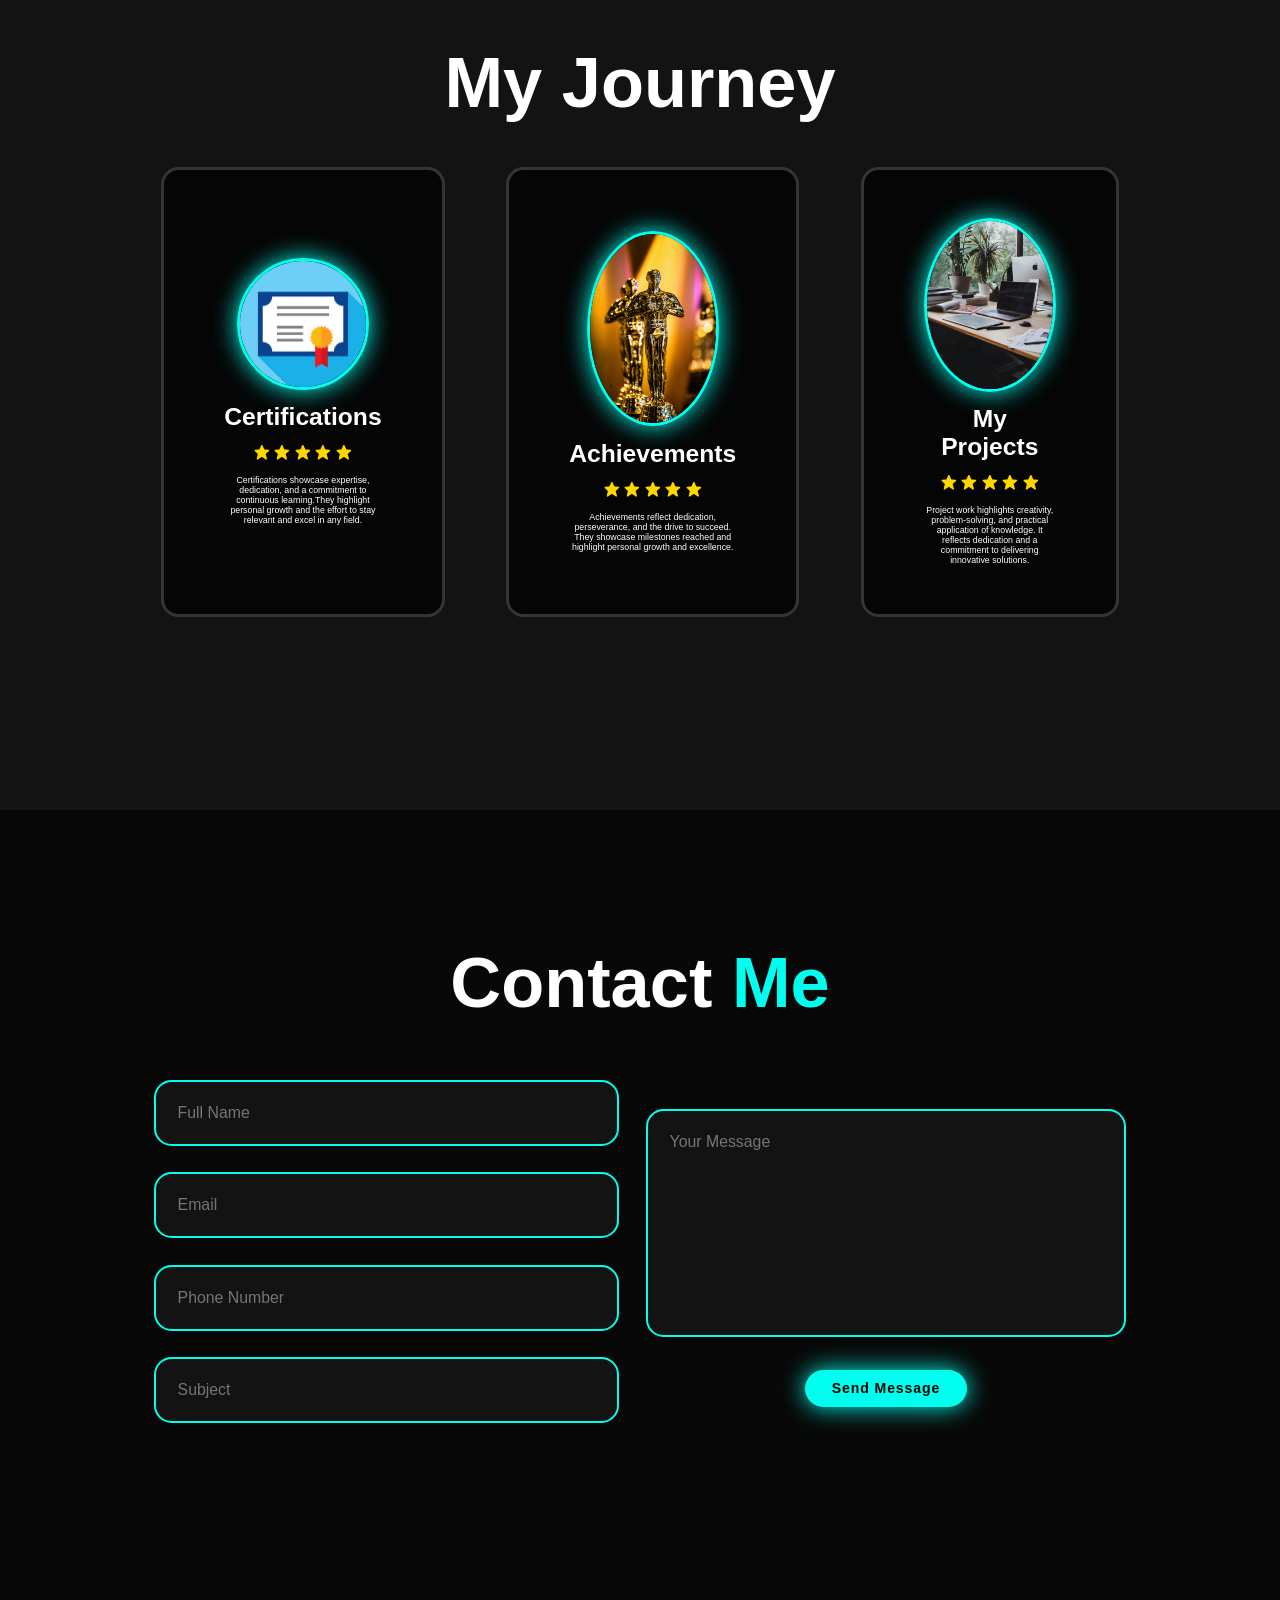
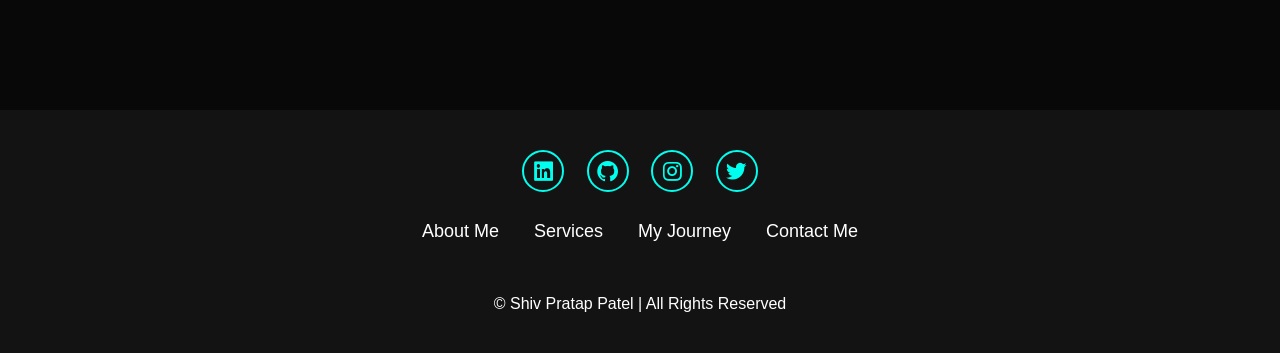
==== commit fc5734d7: "update" ====
--- a/index.html
+++ b/index.html
@@ -40,7 +40,7 @@
             </div>
             
             <div class="btn-group">
-                <a href="..#contact" class="btn">Contact</a>
+                <a href="#contact" class="btn">Contact</a>
                 <a href="dox/CV.pdf" download class="btn">Download CV</a>
             </div >
         </div>
@@ -52,7 +52,7 @@
     
     <section class="education" id="education">
 
-        <h2 class="heading"> Internship</h2>
+        <h2 class="heading"> Internships</h2>
         <div class="timeline-items">
 
             <div class="timeline-item">
@@ -187,10 +187,10 @@
             <h2 class="heading">My Journey</h2>
 
             <div class="wrapper">
-                <div class="testimonial-item">
+                <div class="testimonial-item" id="cert-1">
                     <img src="images/cert3.jpg" alt="">
-                    <a id="my-journey" href="pages/certifications.html"><h2>Certifications</h2></a>
-                    <!-- <h2>Certifications</h2> -->
+                    <!-- <a id="my-journey" href="pages/certifications.html"><h2>Certifications</h2></a> -->
+                    <h2>Certifications</h2>
                     <div class="rating">
                         <i class='bx bxs-star' id="star"></i>
                         <i class='bx bxs-star' id="star"></i>
@@ -202,10 +202,10 @@
                     <p>Certifications showcase expertise, dedication, and a commitment to continuous learning.They highlight personal growth and the effort to stay relevant and excel in any field. </p>
                 </div>
                 
-                <div class="testimonial-item">
+                <div class="testimonial-item" id="achieve-1">
                     <img src="images/ach2.jpg" alt="">
-                    <!-- <h2>Achievements</h2> -->
-                    <a id="my-journey" href="pages/achievements.html"><h2>Achievements</h2></a>
+                    <h2>Achievements</h2>
+                    <!-- <a id="my-journey" href="pages/achievements.html"><h2>Achievements</h2></a> -->
                     <div class="rating">
                         <i class='bx bxs-star' id="star"></i>
                         <i class='bx bxs-star' id="star"></i>
@@ -217,9 +217,10 @@
                     <p>Achievements reflect dedication, perseverance, and the drive to succeed. They showcase milestones reached and highlight personal growth and excellence.</p>
                 </div>
                 
-                <div class="testimonial-item">
+                <div class="testimonial-item" id="proj-01">
                     <img src="images/proj1.jpg" alt="">
                     <h2>My Projects</h2>
+                    <!-- <a id="my-journey" href="pages/project-work.html"><h2>My Projects</h2></a> -->
                     <div class="rating">
                         <i class='bx bxs-star' id="star"></i>
                         <i class='bx bxs-star' id="star"></i>
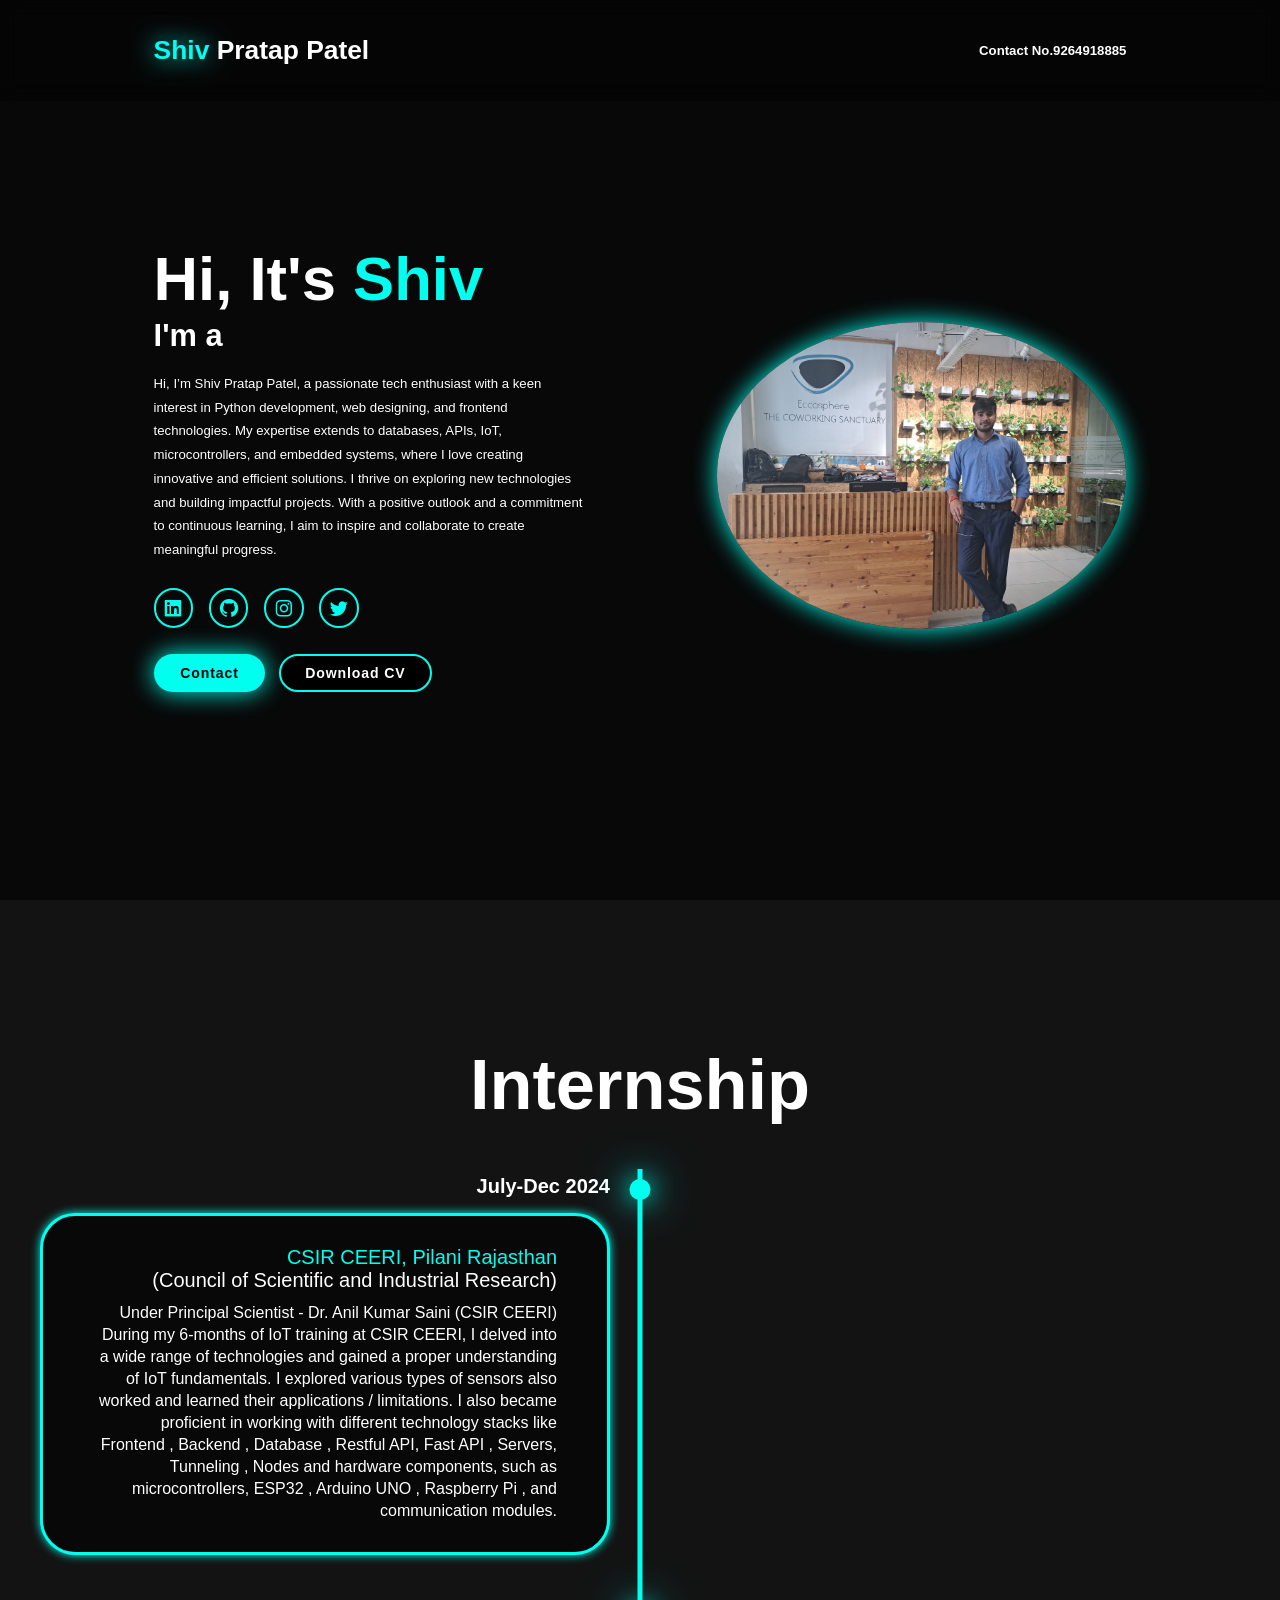
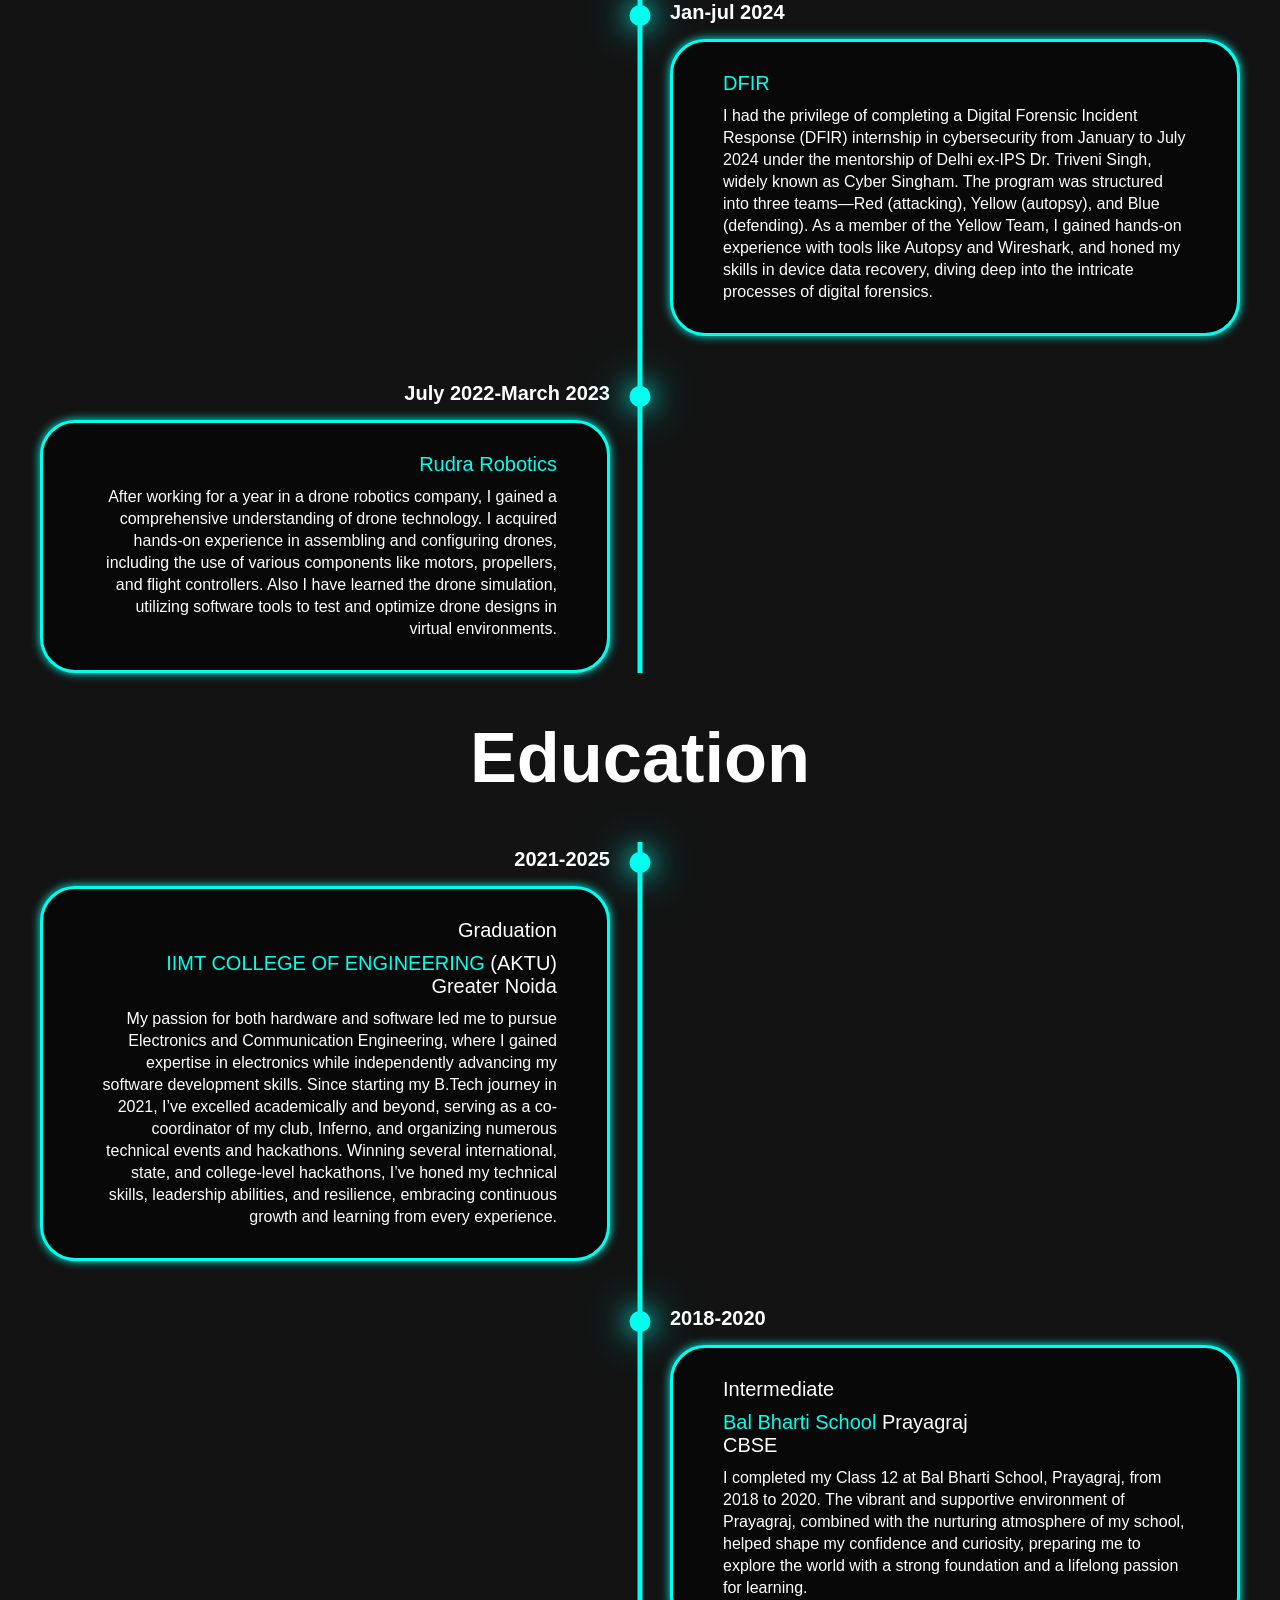
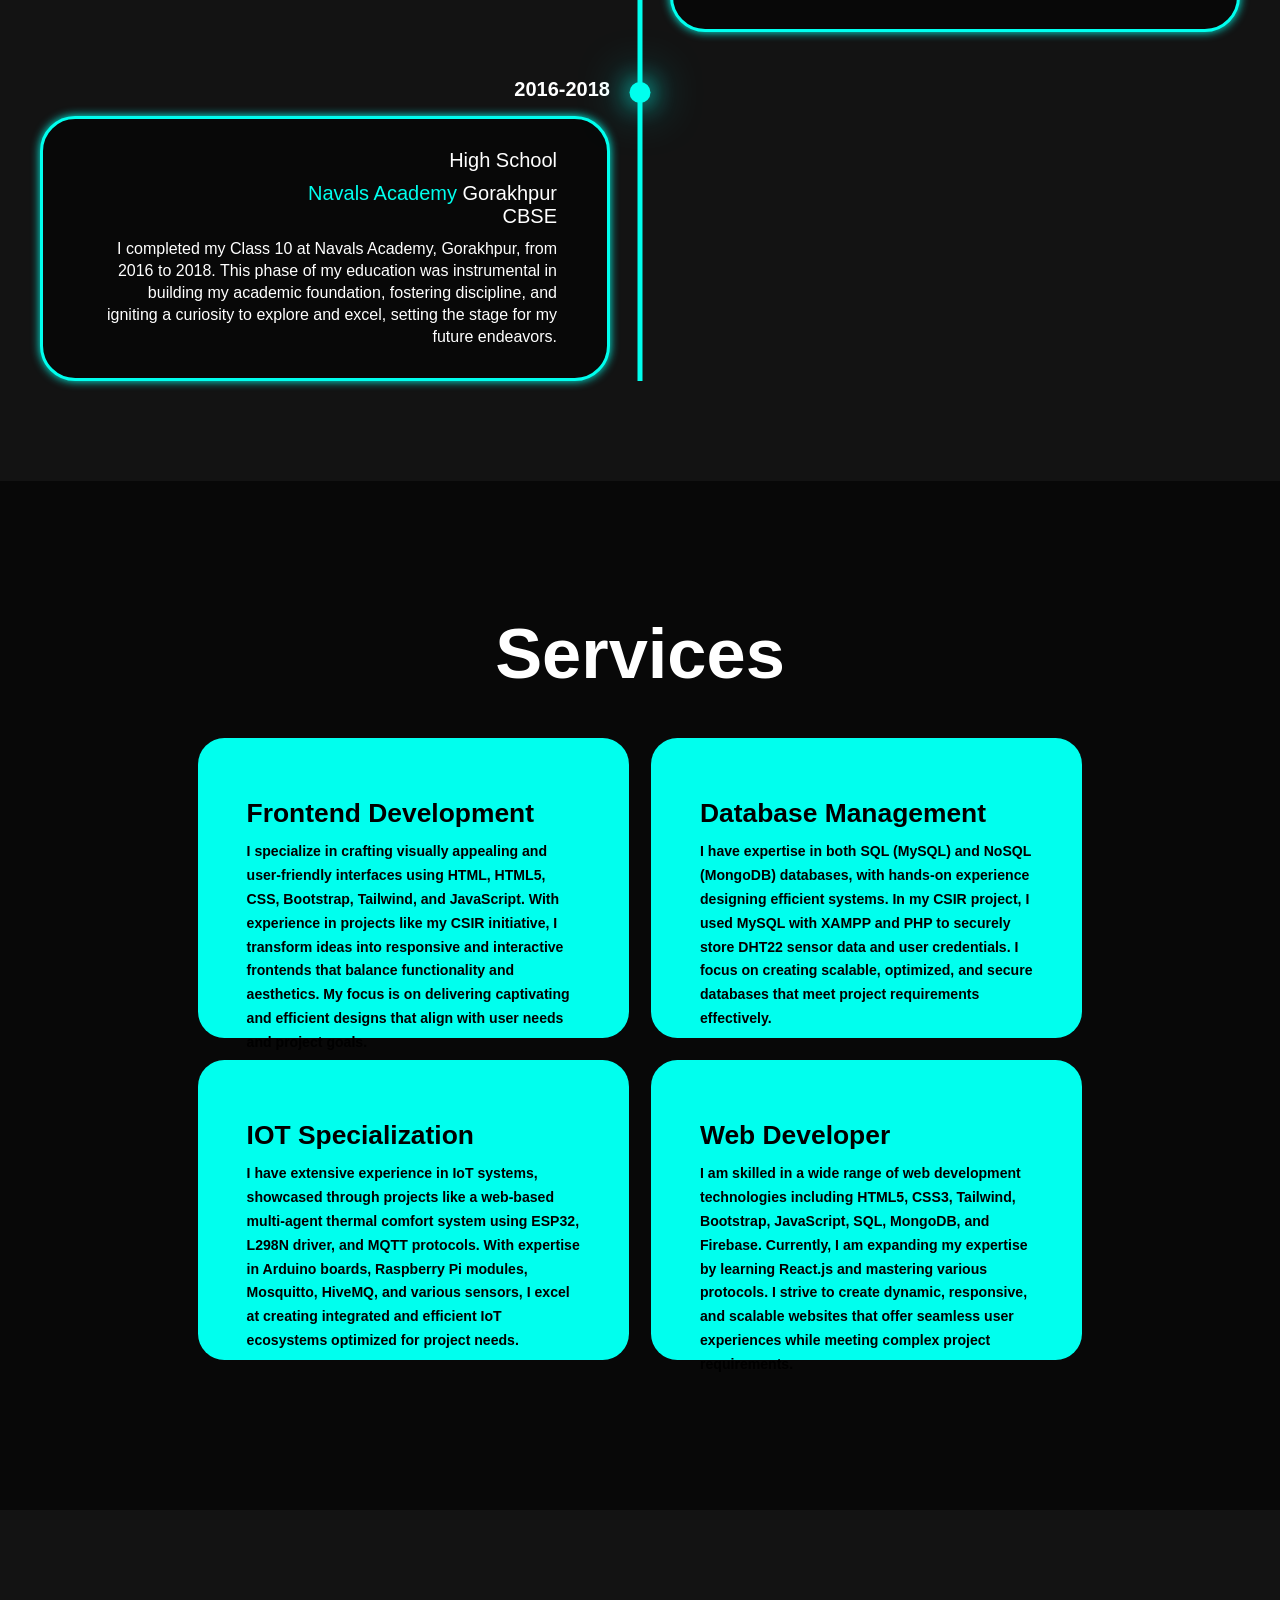
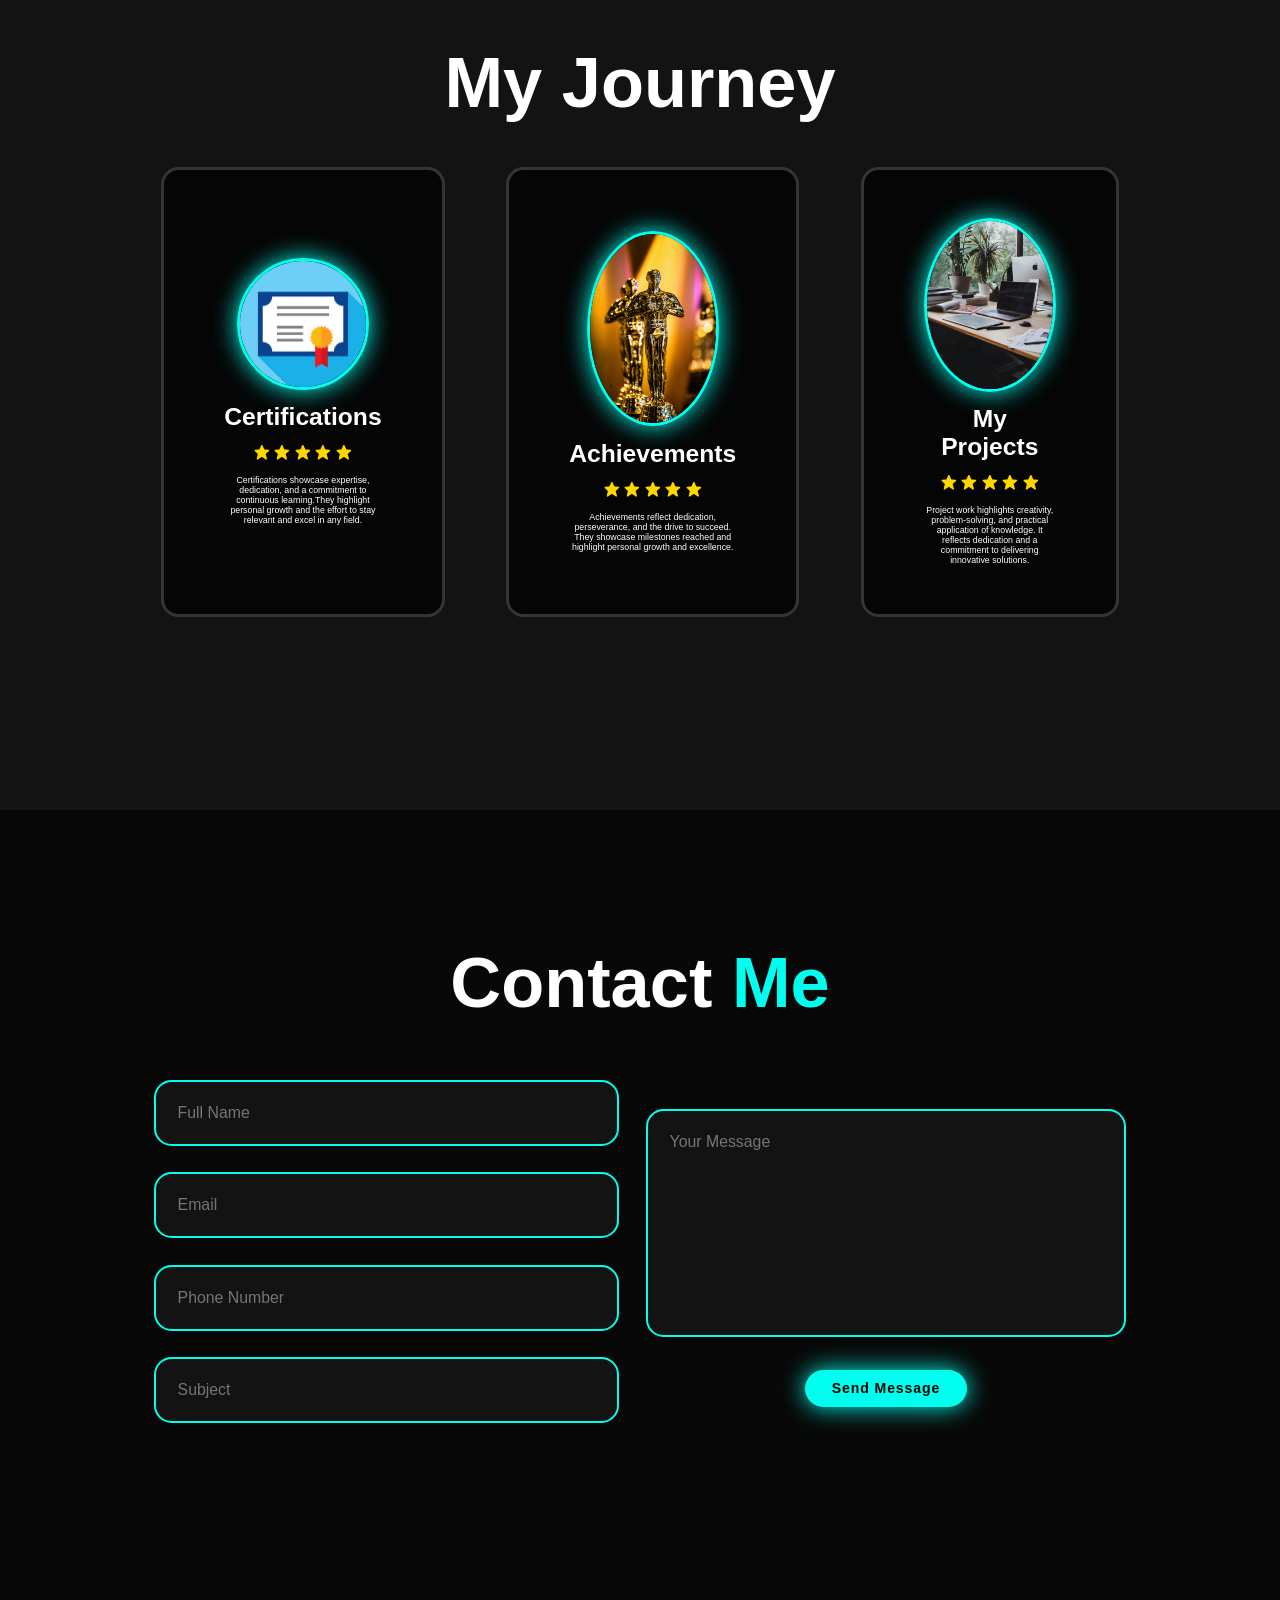
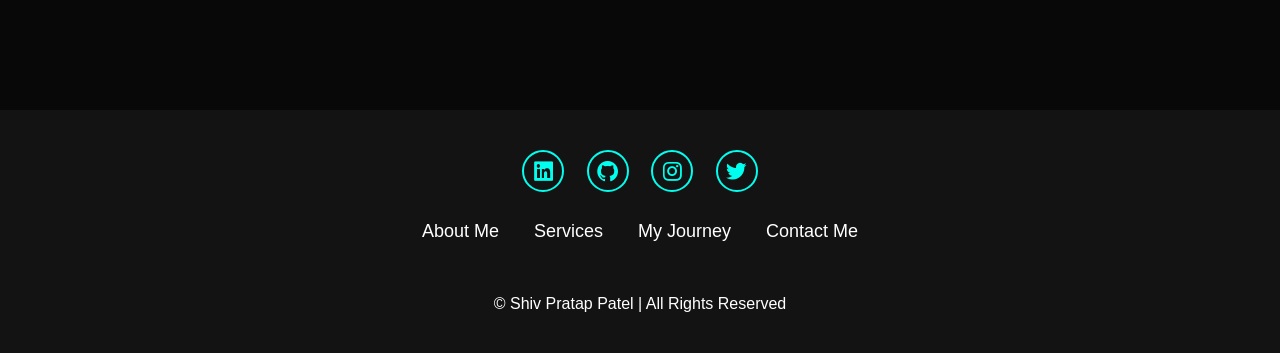
==== commit b4d34b61: "update" ====
--- a/index.html
+++ b/index.html
@@ -52,7 +52,7 @@
     
     <section class="education" id="education">
 
-        <h2 class="heading"> Internships</h2>
+        <h2 class="heading"> Internship</h2>
         <div class="timeline-items">
 
             <div class="timeline-item">
@@ -217,10 +217,9 @@
                     <p>Achievements reflect dedication, perseverance, and the drive to succeed. They showcase milestones reached and highlight personal growth and excellence.</p>
                 </div>
                 
-                <div class="testimonial-item" id="proj-01">
+                <div class="testimonial-item" id="proj-1">
                     <img src="images/proj1.jpg" alt="">
                     <h2>My Projects</h2>
-                    <!-- <a id="my-journey" href="pages/project-work.html"><h2>My Projects</h2></a> -->
                     <div class="rating">
                         <i class='bx bxs-star' id="star"></i>
                         <i class='bx bxs-star' id="star"></i>
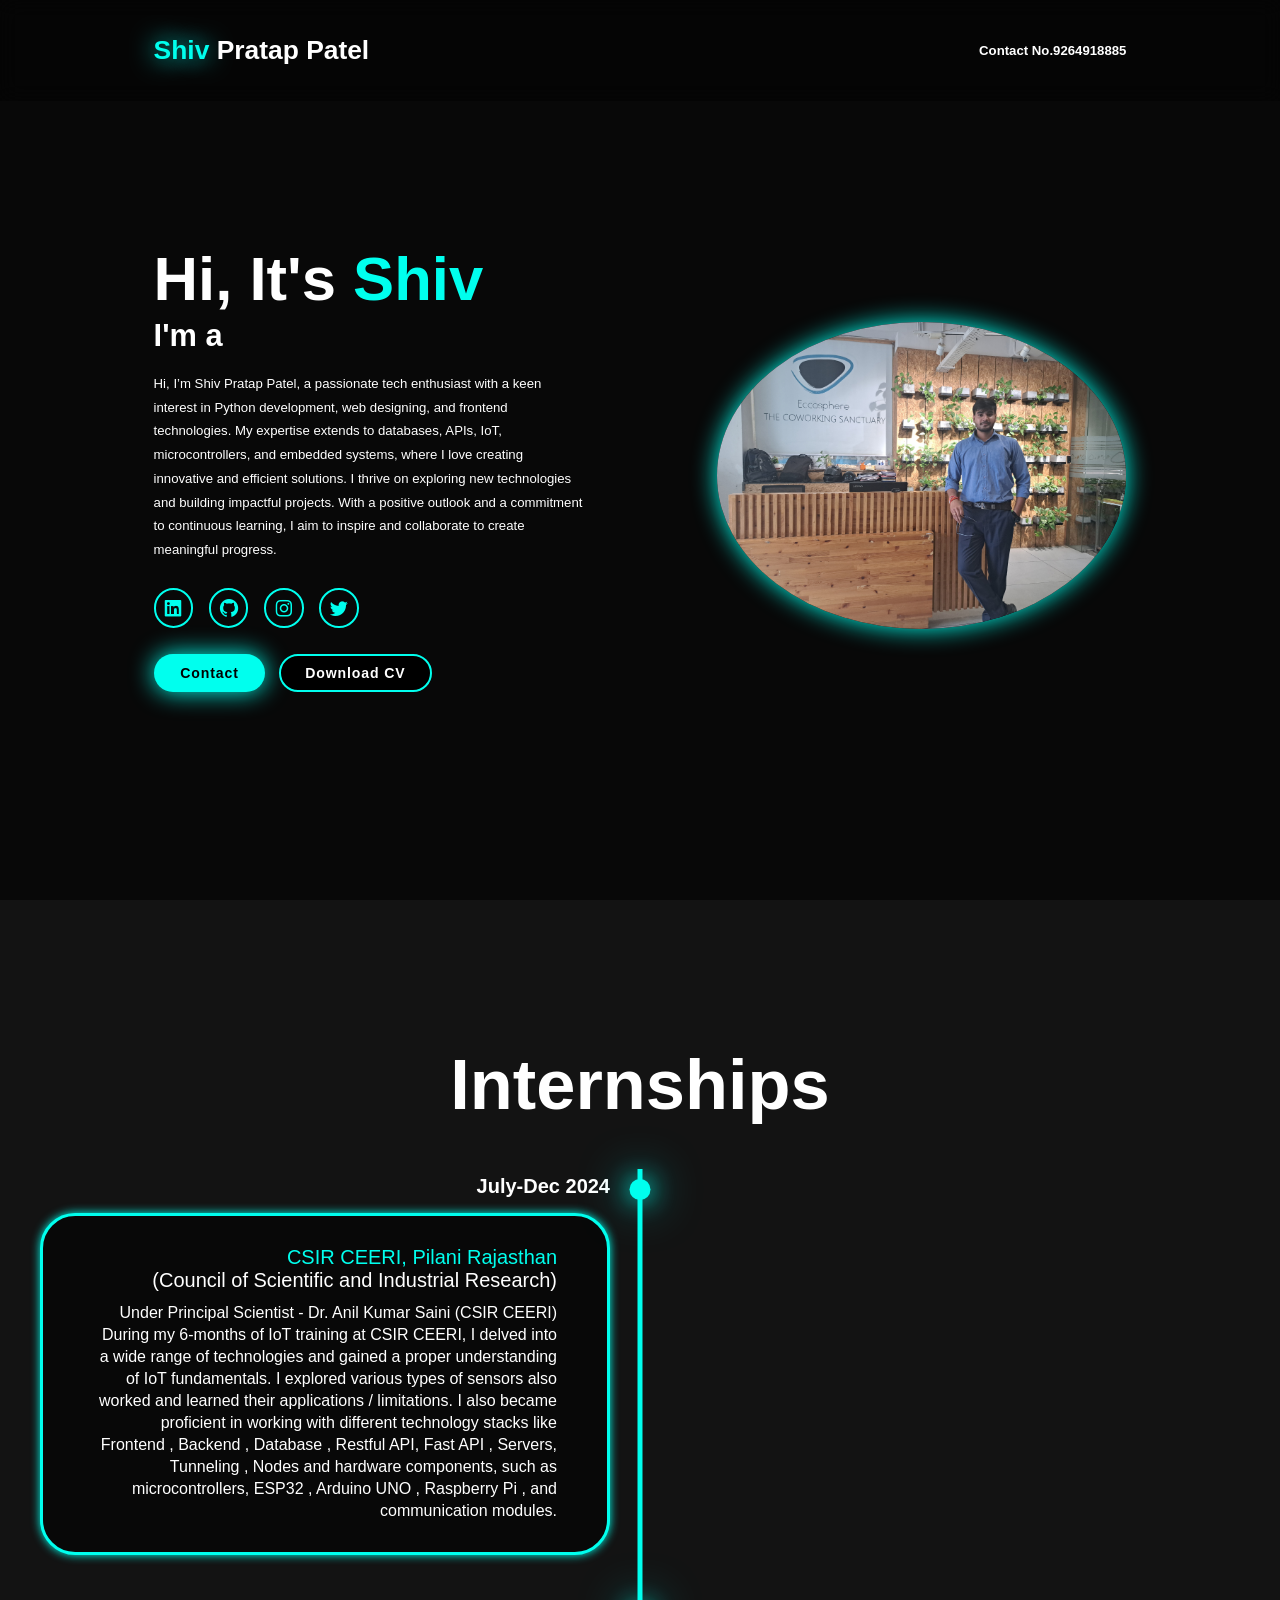
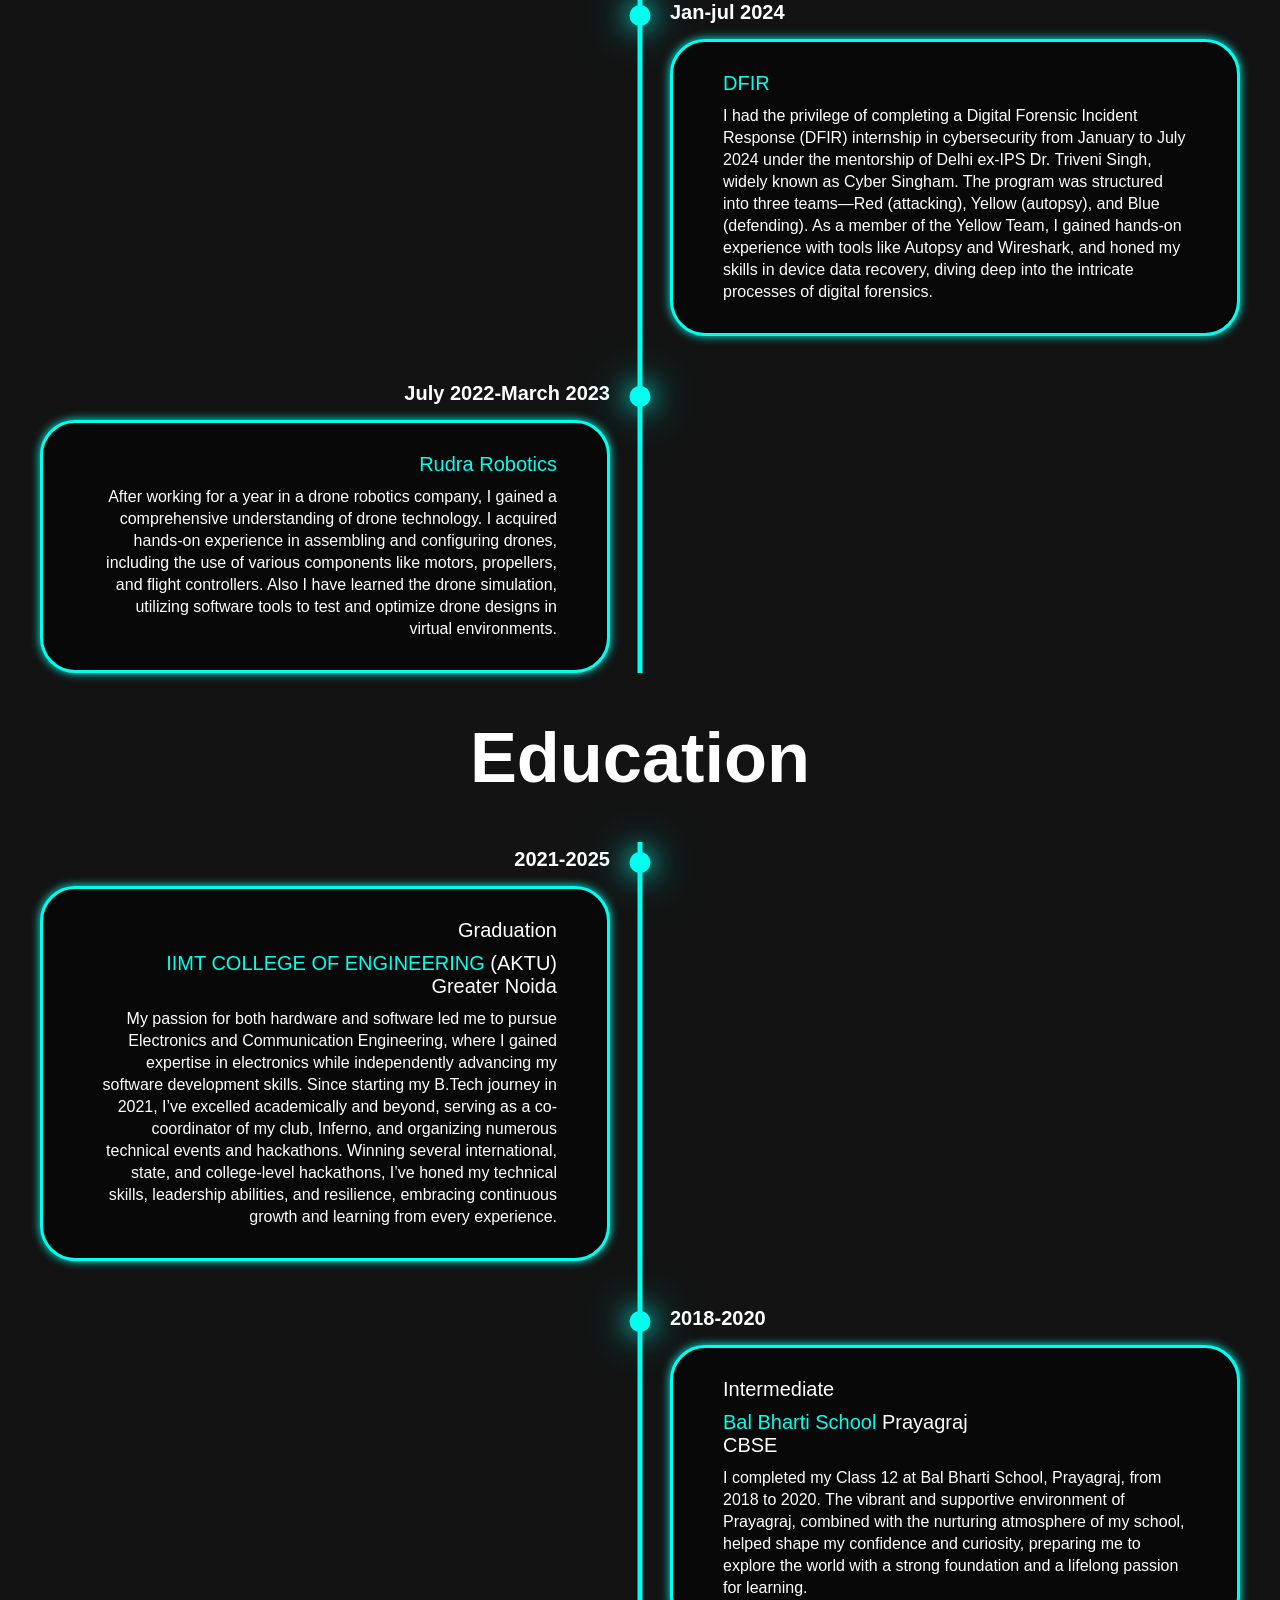
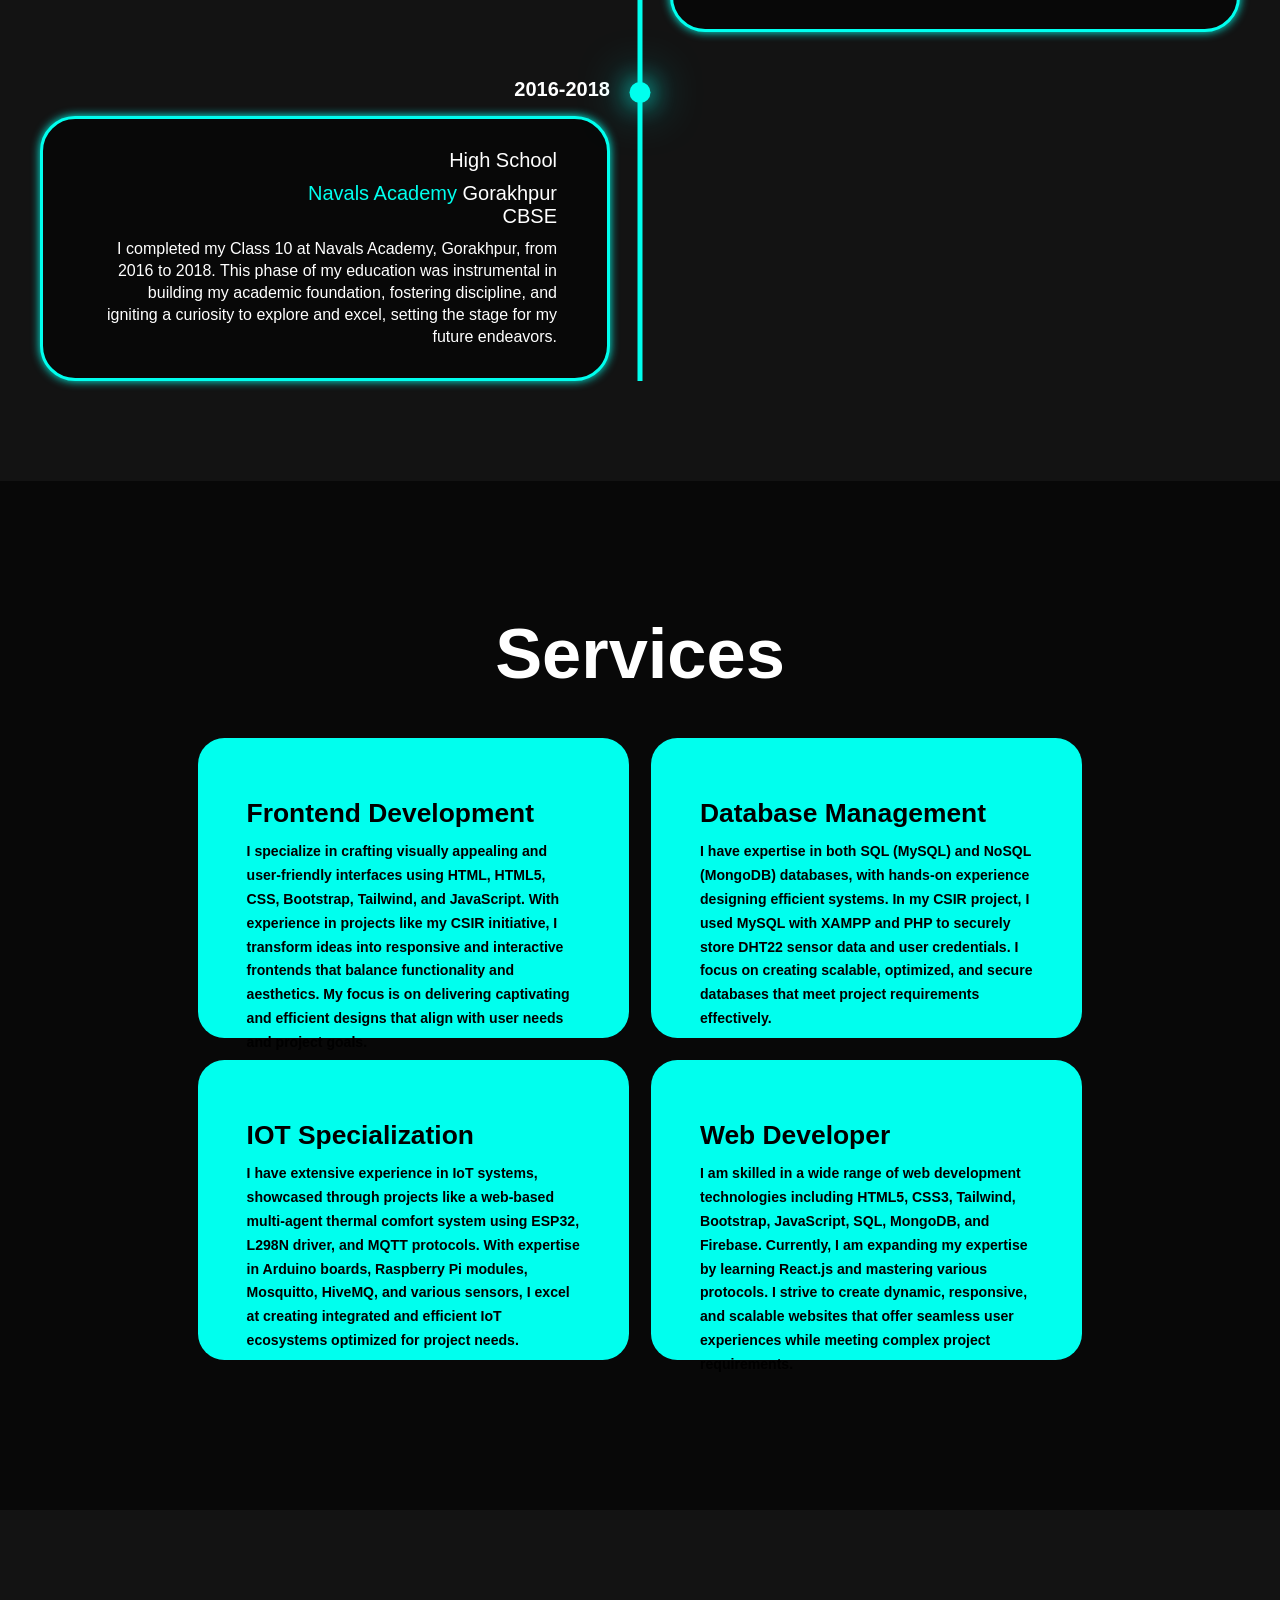
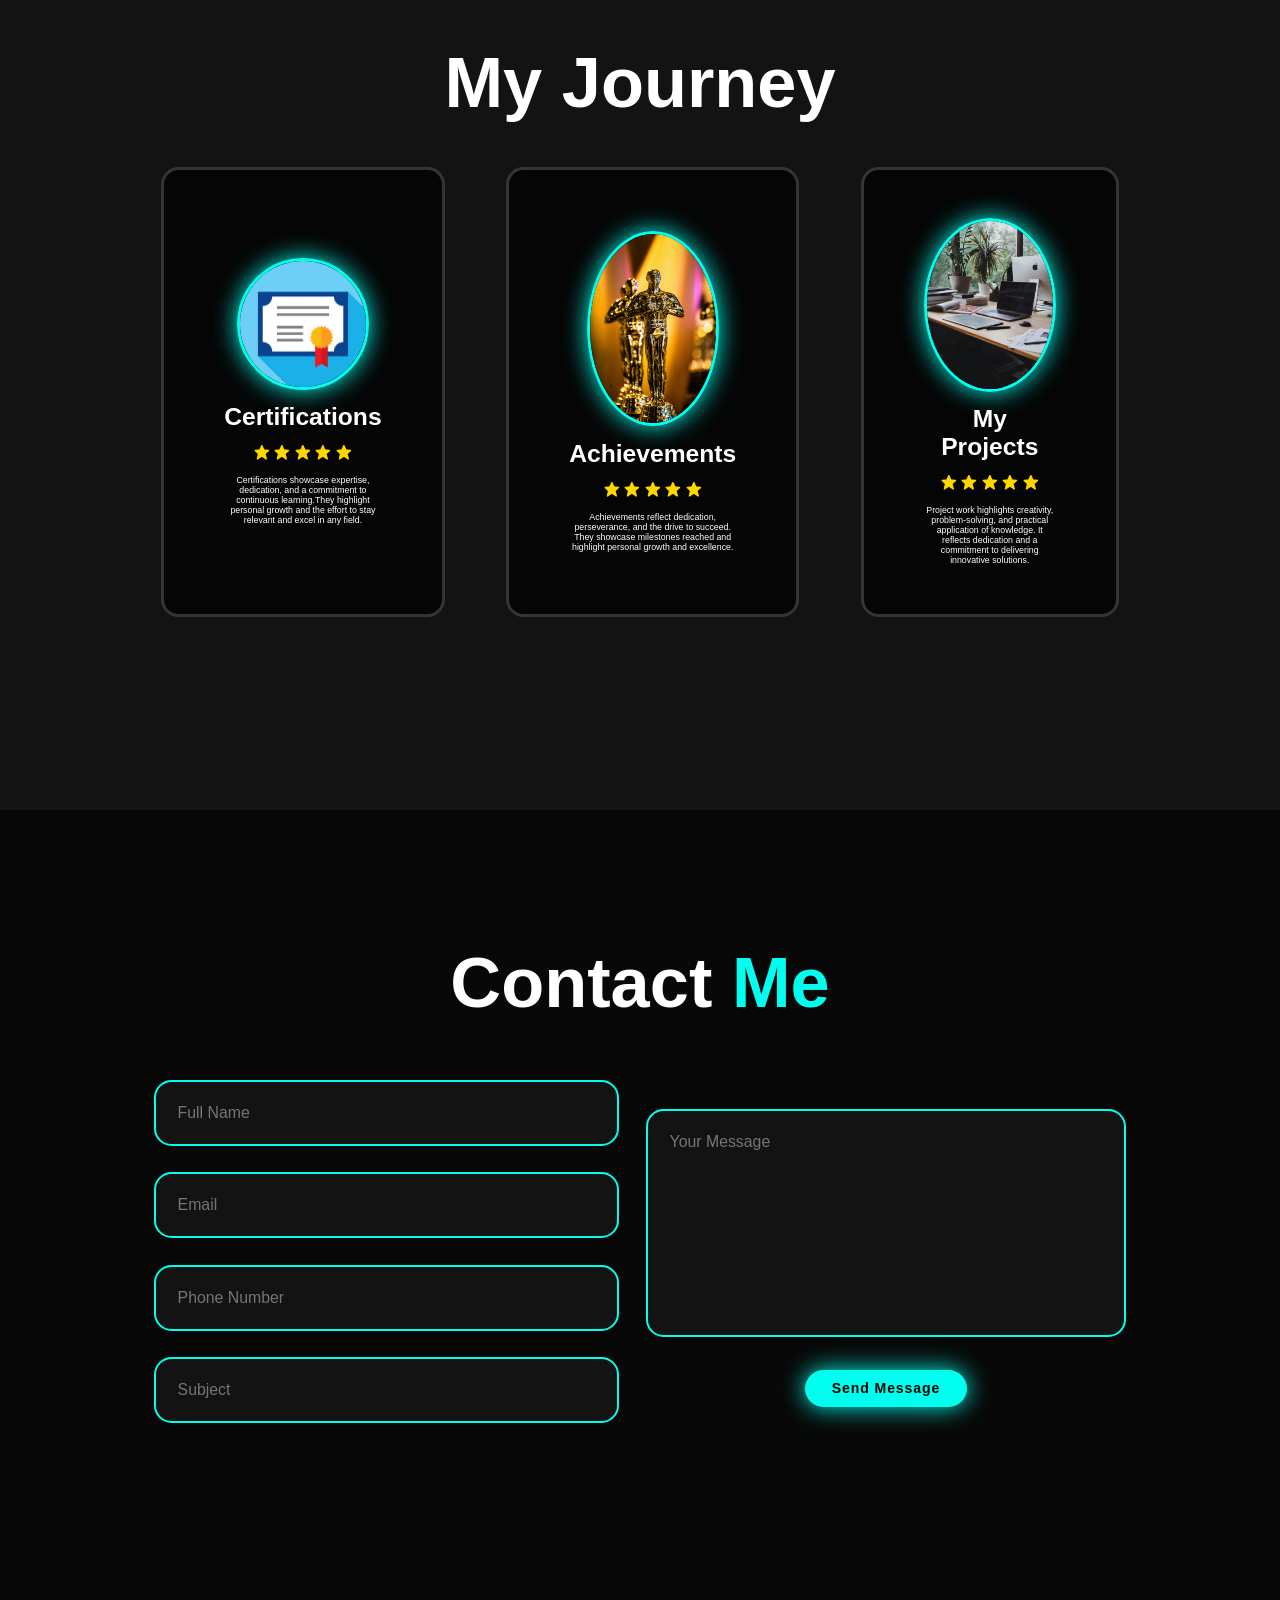
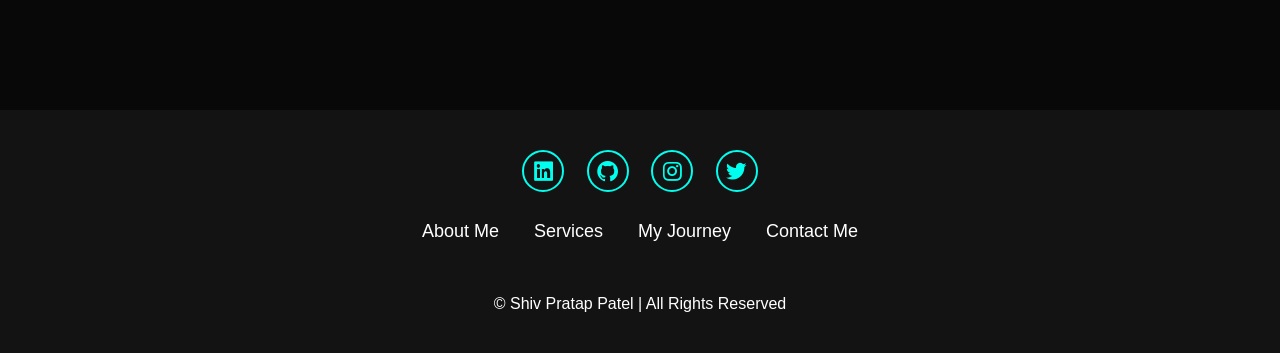
==== commit 110493cb: "Merge branch 'main' of https://github.com/Shiv652003/My-Portfolio" ====
--- a/index.html
+++ b/index.html
@@ -52,7 +52,7 @@
     
     <section class="education" id="education">
 
-        <h2 class="heading"> Internship</h2>
+        <h2 class="heading"> Internships</h2>
         <div class="timeline-items">
 
             <div class="timeline-item">
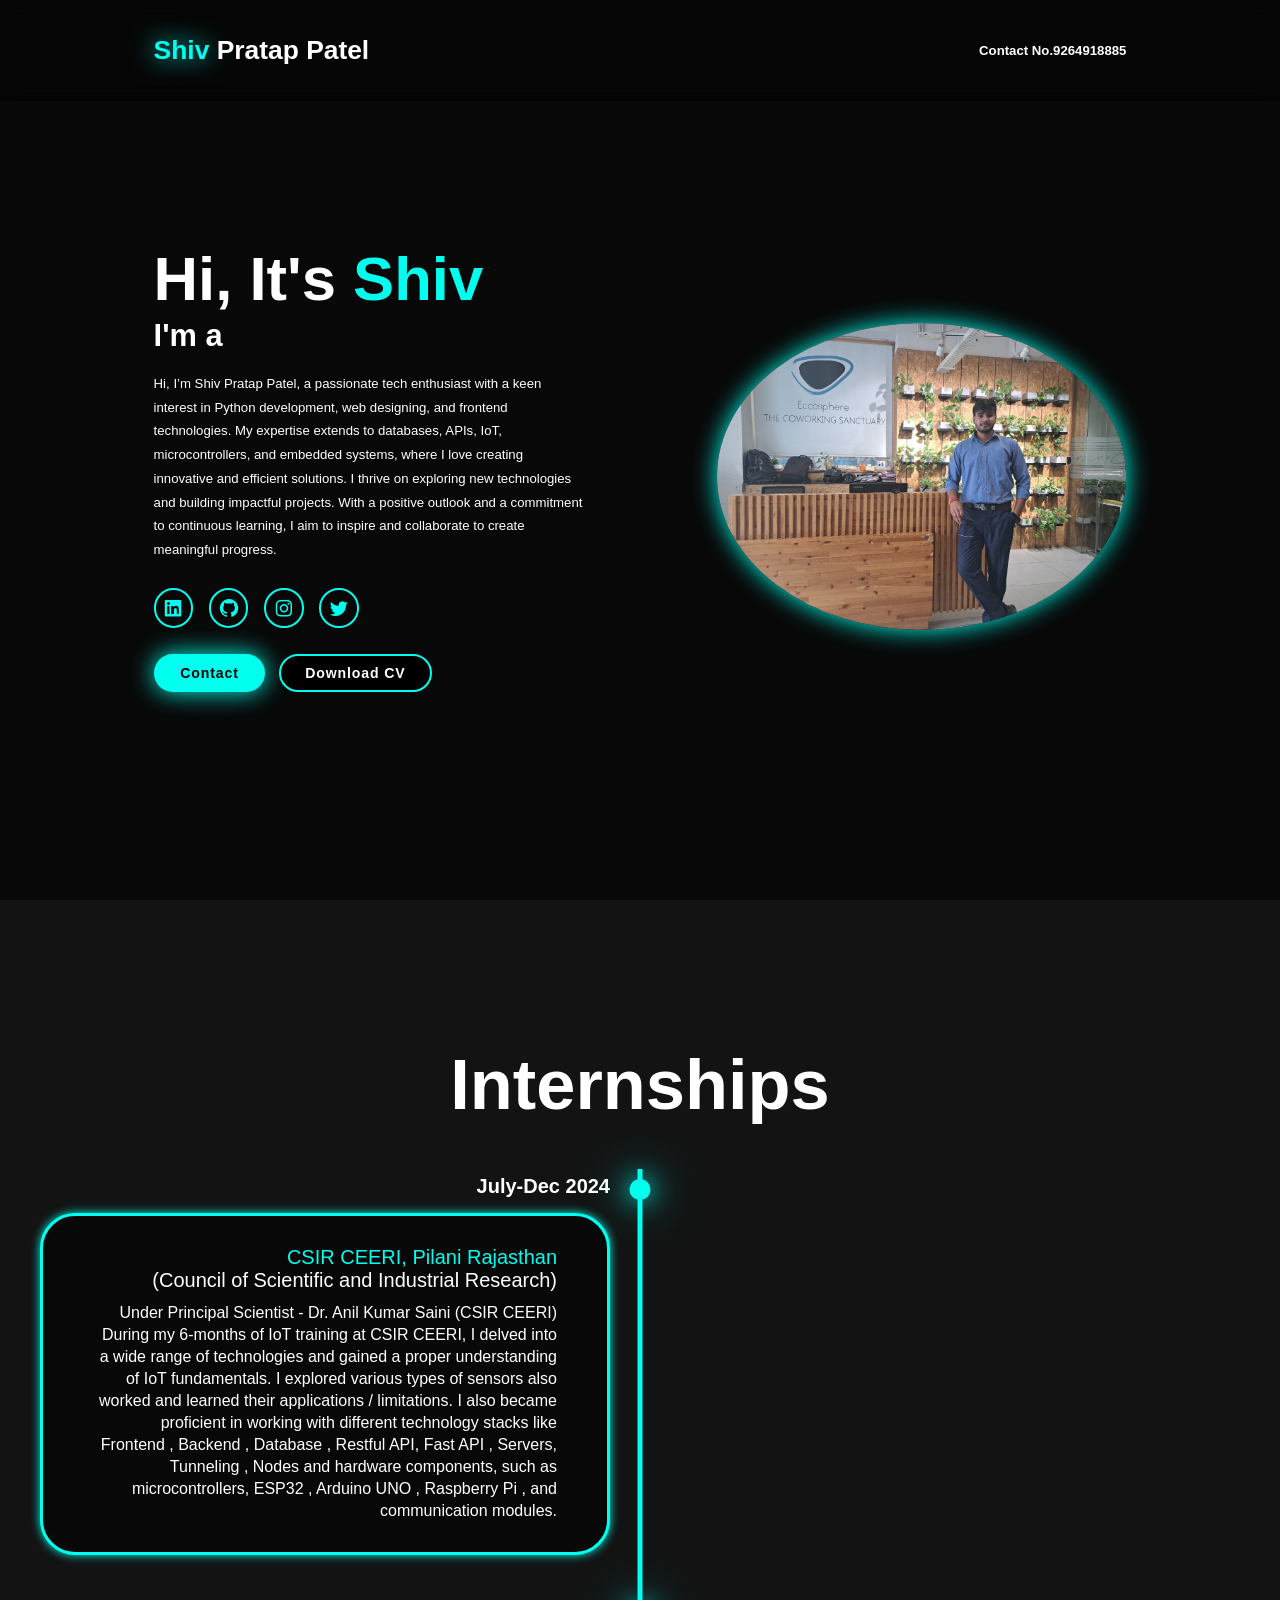
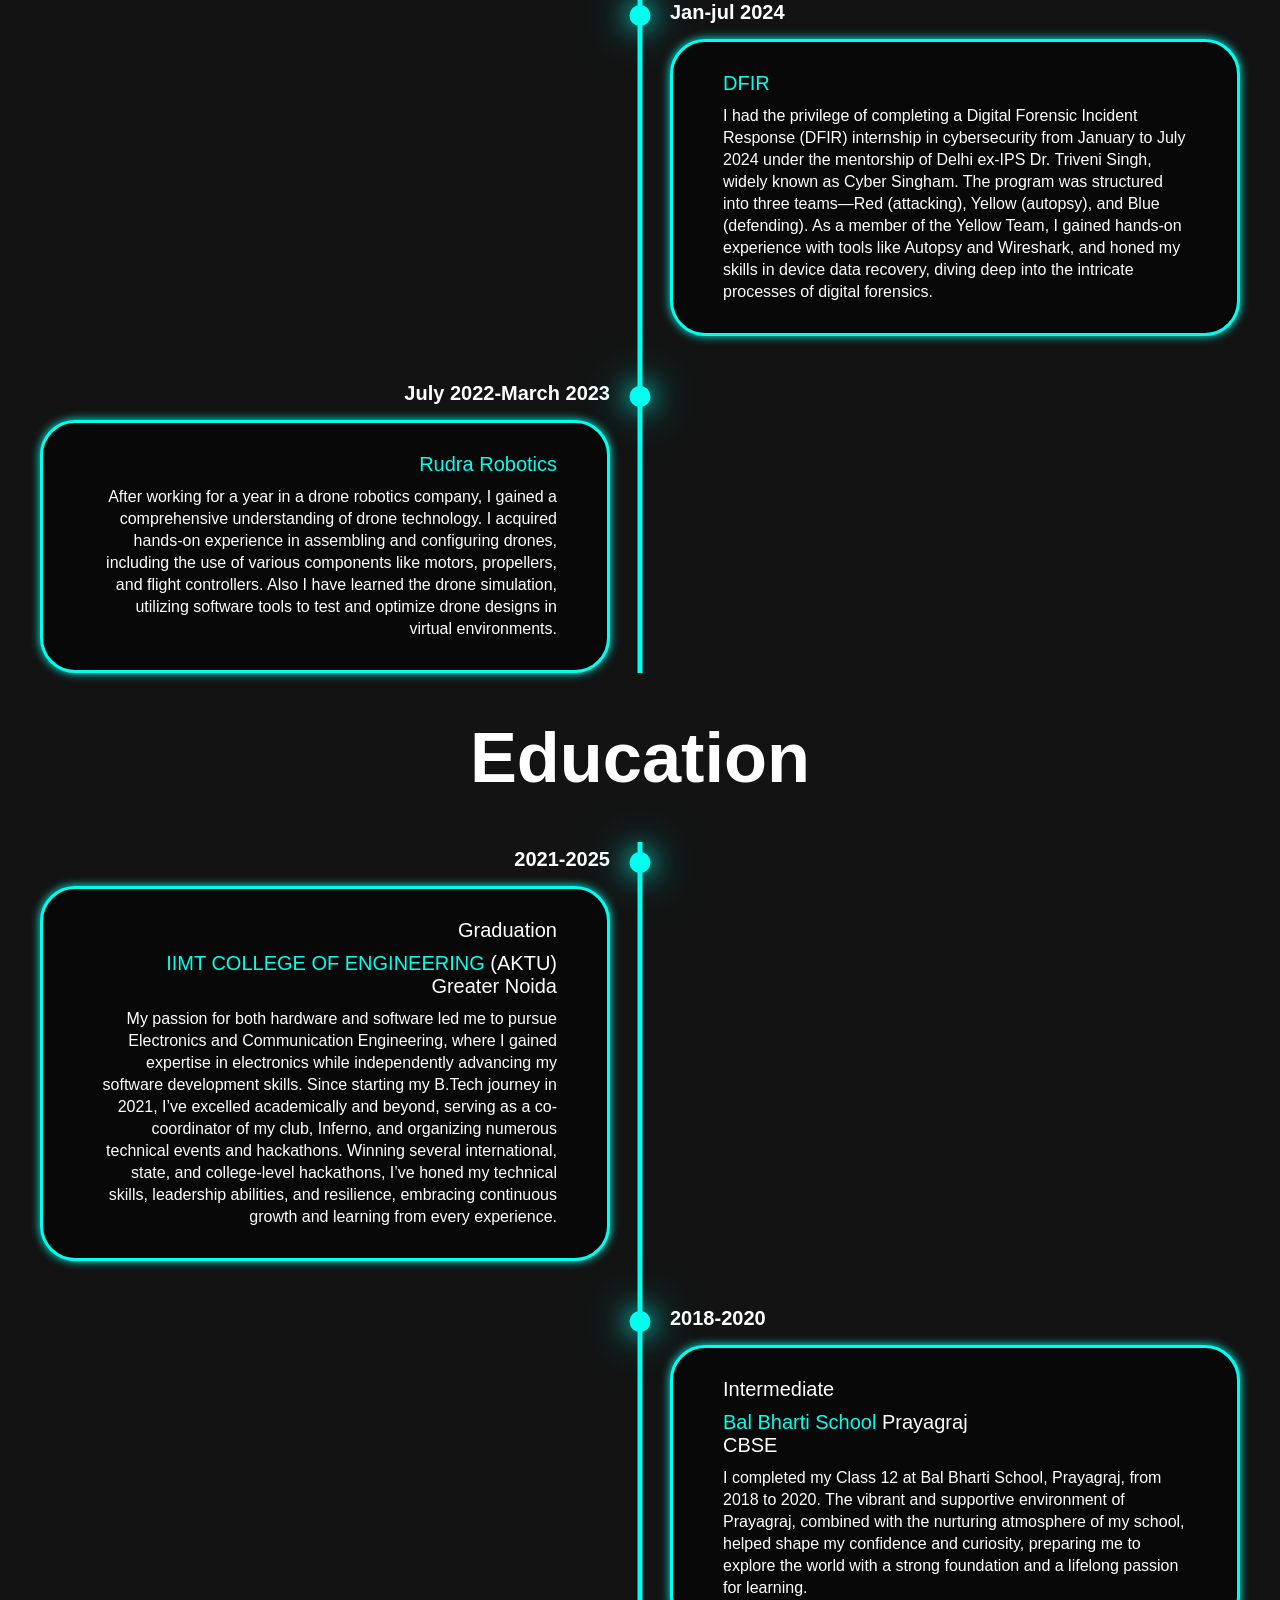
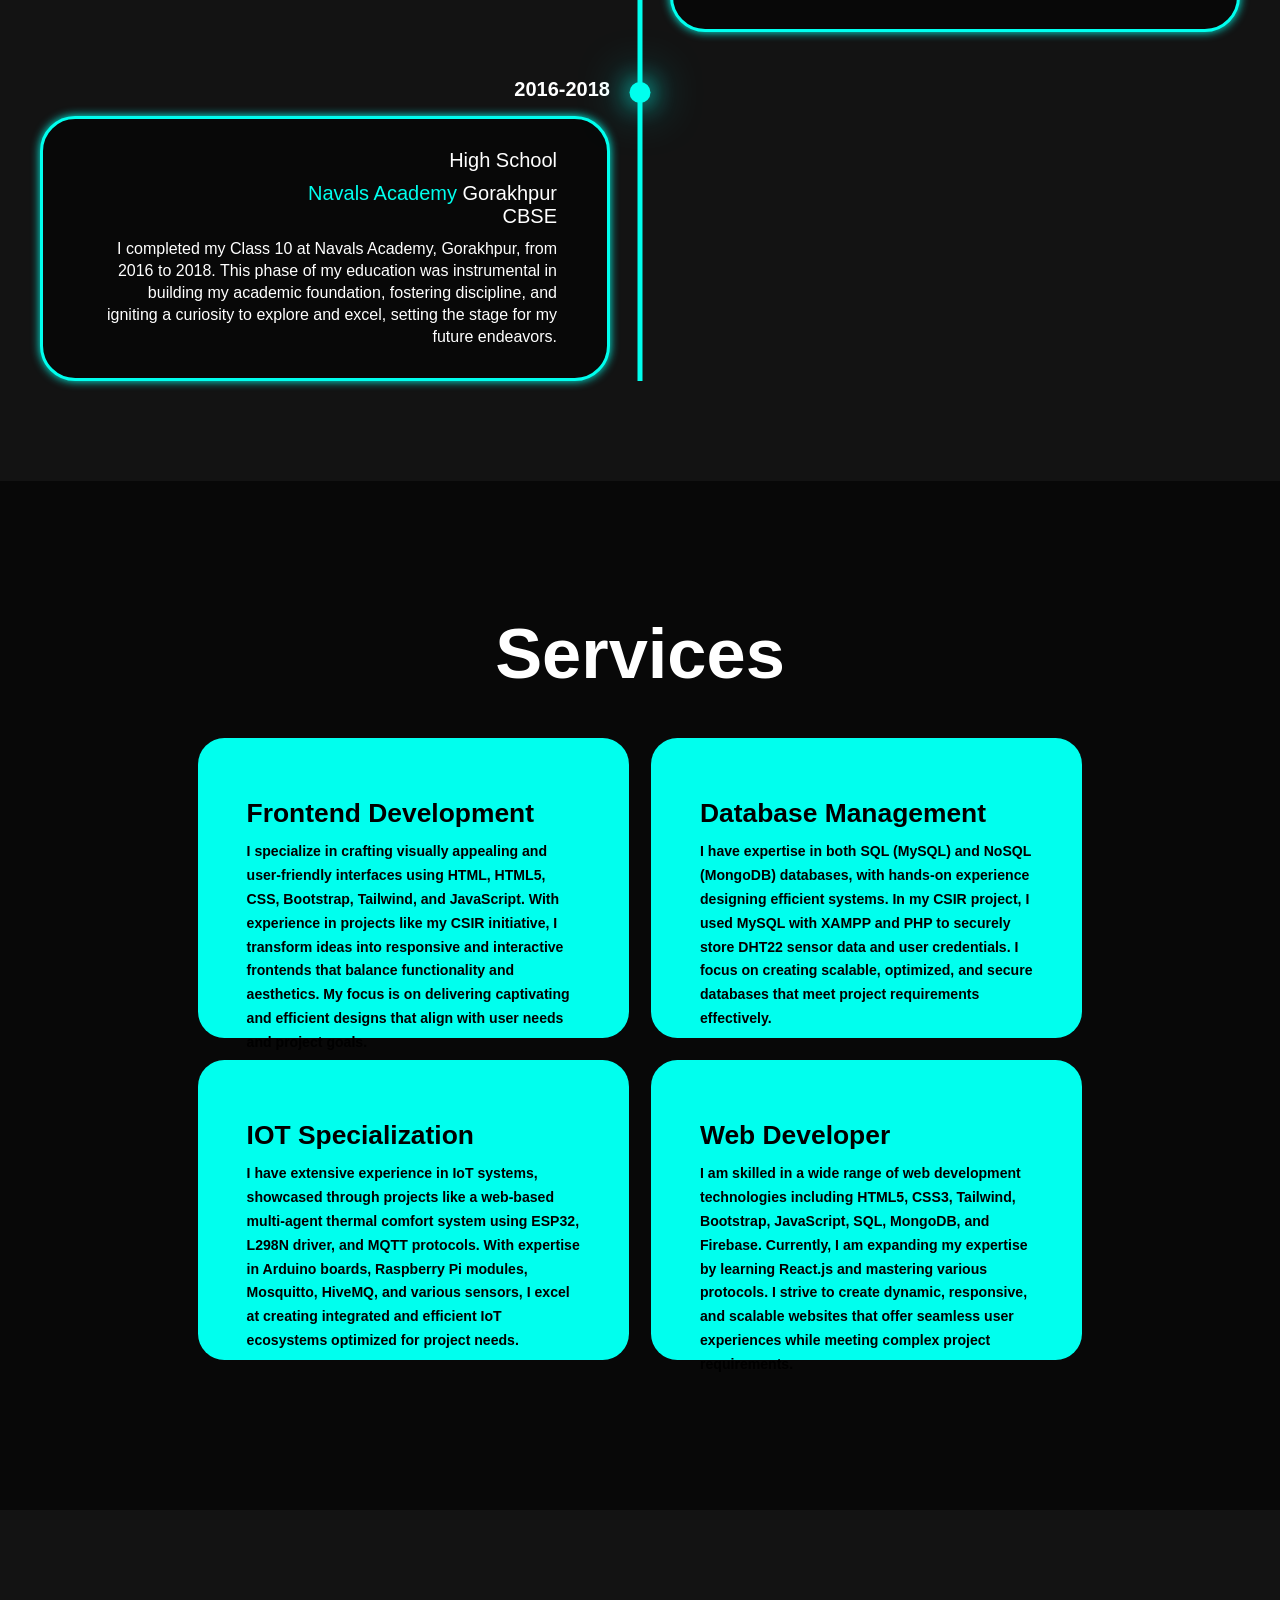
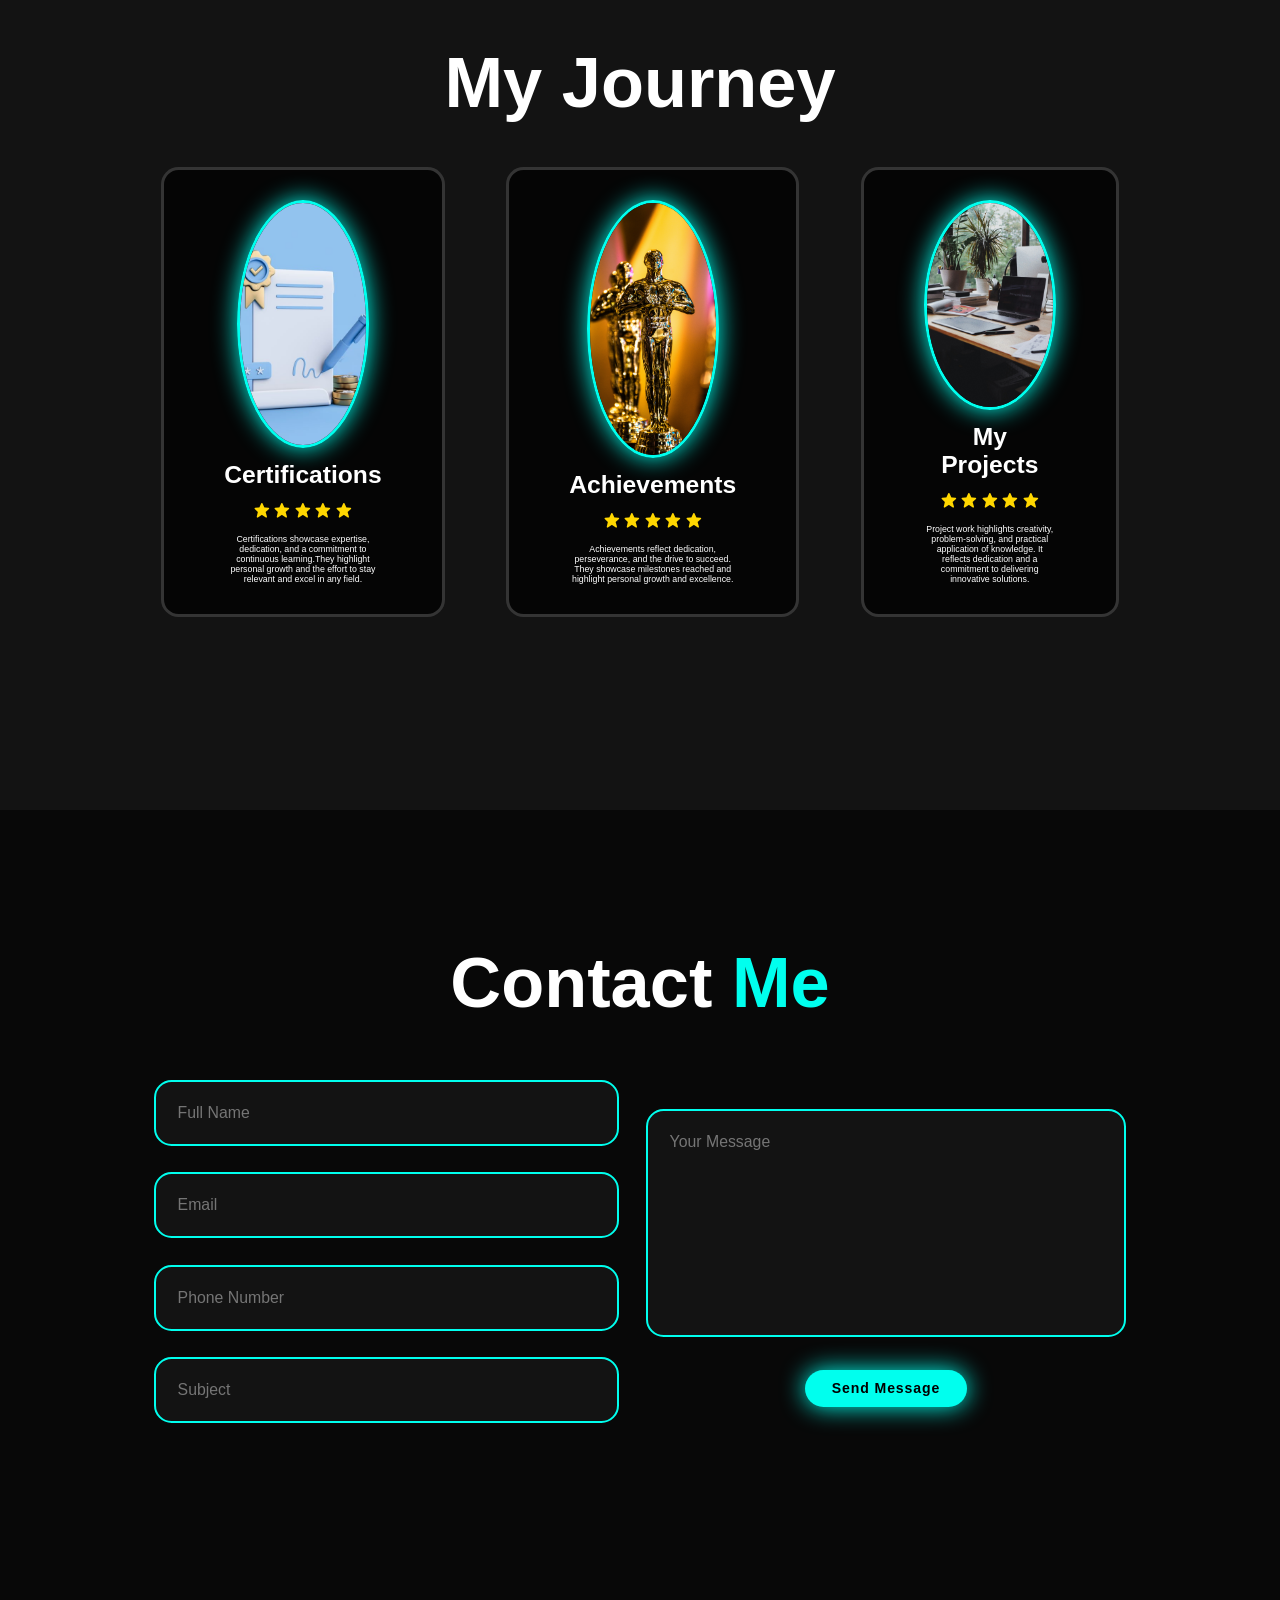
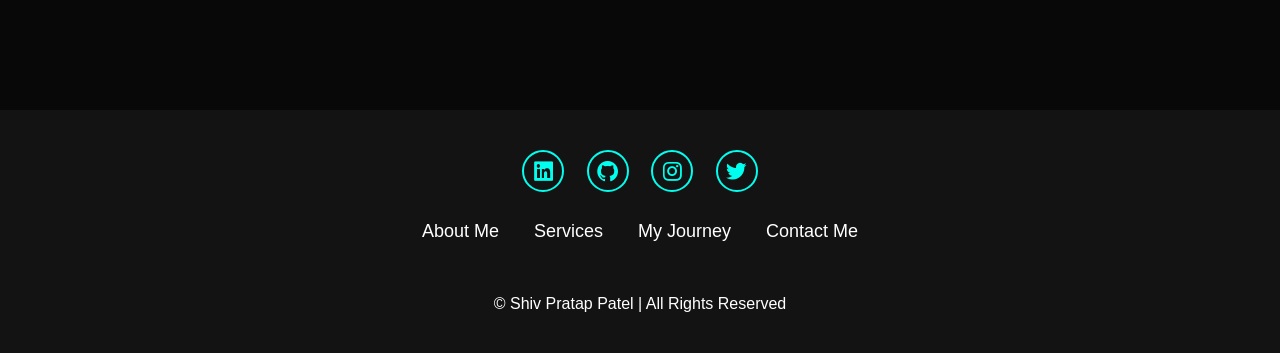
==== commit bcca9487: "Update index.html" ====
--- a/index.html
+++ b/index.html
@@ -188,7 +188,7 @@
 
             <div class="wrapper">
                 <div class="testimonial-item" id="cert-1">
-                    <img src="images/cert3.jpg" alt="">
+                    <img src="images/cert1.png" alt="">
                     <!-- <a id="my-journey" href="pages/certifications.html"><h2>Certifications</h2></a> -->
                     <h2>Certifications</h2>
                     <div class="rating">
@@ -217,9 +217,10 @@
                     <p>Achievements reflect dedication, perseverance, and the drive to succeed. They showcase milestones reached and highlight personal growth and excellence.</p>
                 </div>
                 
-                <div class="testimonial-item" id="proj-1">
+                <div class="testimonial-item" id="proj-01">
                     <img src="images/proj1.jpg" alt="">
                     <h2>My Projects</h2>
+                    <!-- <a id="my-journey" href="pages/project-work.html"><h2>My Projects</h2></a> -->
                     <div class="rating">
                         <i class='bx bxs-star' id="star"></i>
                         <i class='bx bxs-star' id="star"></i>
--- a/CSS/style.css
+++ b/CSS/style.css
@@ -687,8 +687,7 @@
         grid-template-columns: repeat(1,1fr);
     }
 }
-
-
+/* for certificate page */
 .certificate-container{
     width: 100%;
     min-height: 100vh;
@@ -709,4 +708,78 @@
 .card-link {
     display: block; /* Makes the anchor tag behave like a block-level element */
     text-decoration: none; /* Removes the default underline from the link */
-  }+  }
+/* for achievement page  */
+#achiev-02{
+    width: 100%;
+    display: flex;
+    align-items: center;
+    padding: 60px 0;
+}
+.achiev-container{
+    width: 80%;
+    max-width: 1200px;
+    margin: 0 auto;
+}
+.achiev-items-links{
+    width: 60%;
+    margin: 40px auto;
+    display: flex;
+    align-items: center;
+    justify-content: center;
+    gap: 40px;
+}
+.achiev-item-link{
+    border: 2px solid #00ffee;
+    padding: 10px 30px;
+    font-size: 18px;
+    font-weight: 500;
+    color: white;
+    cursor: pointer;
+    border-radius: 30px;
+    transition: .4s ease;
+}
+.achiev-item-link:hover{
+    background: #00ffee;
+    color:black ;
+}
+.achiev-menu-active{
+    background: #00ffee;
+    color:black ;
+}
+.achiev-gallery{
+    display: grid;
+    grid-template-columns: repeat(3,1fr);
+    gap: 20px;
+}
+.achiev-img{
+    border-radius: 12px;
+    overflow: hidden;
+    box-shadow: 0 0 4px rgba(175, 175, 175, 0.4s);
+    height: 24rem;
+}
+.achiev-img:hover img{
+    transform:scale(1.1);
+}
+img{
+    width: 100%;
+    height: 100%;
+    display:block;
+    object-fit: cover;
+    transition: .4s ease;
+}
+.achiev-items-links{
+    width: 60%;
+    margin: 40px auto;
+    background: #080808;
+}
+#const-alert{
+    background-color: red;
+    color: #080808;
+    font-size: large;
+    height: 10rem;
+    align-items: center;
+    justify-content: center;
+    padding: 4%;
+    border-radius: 19px;
+}
